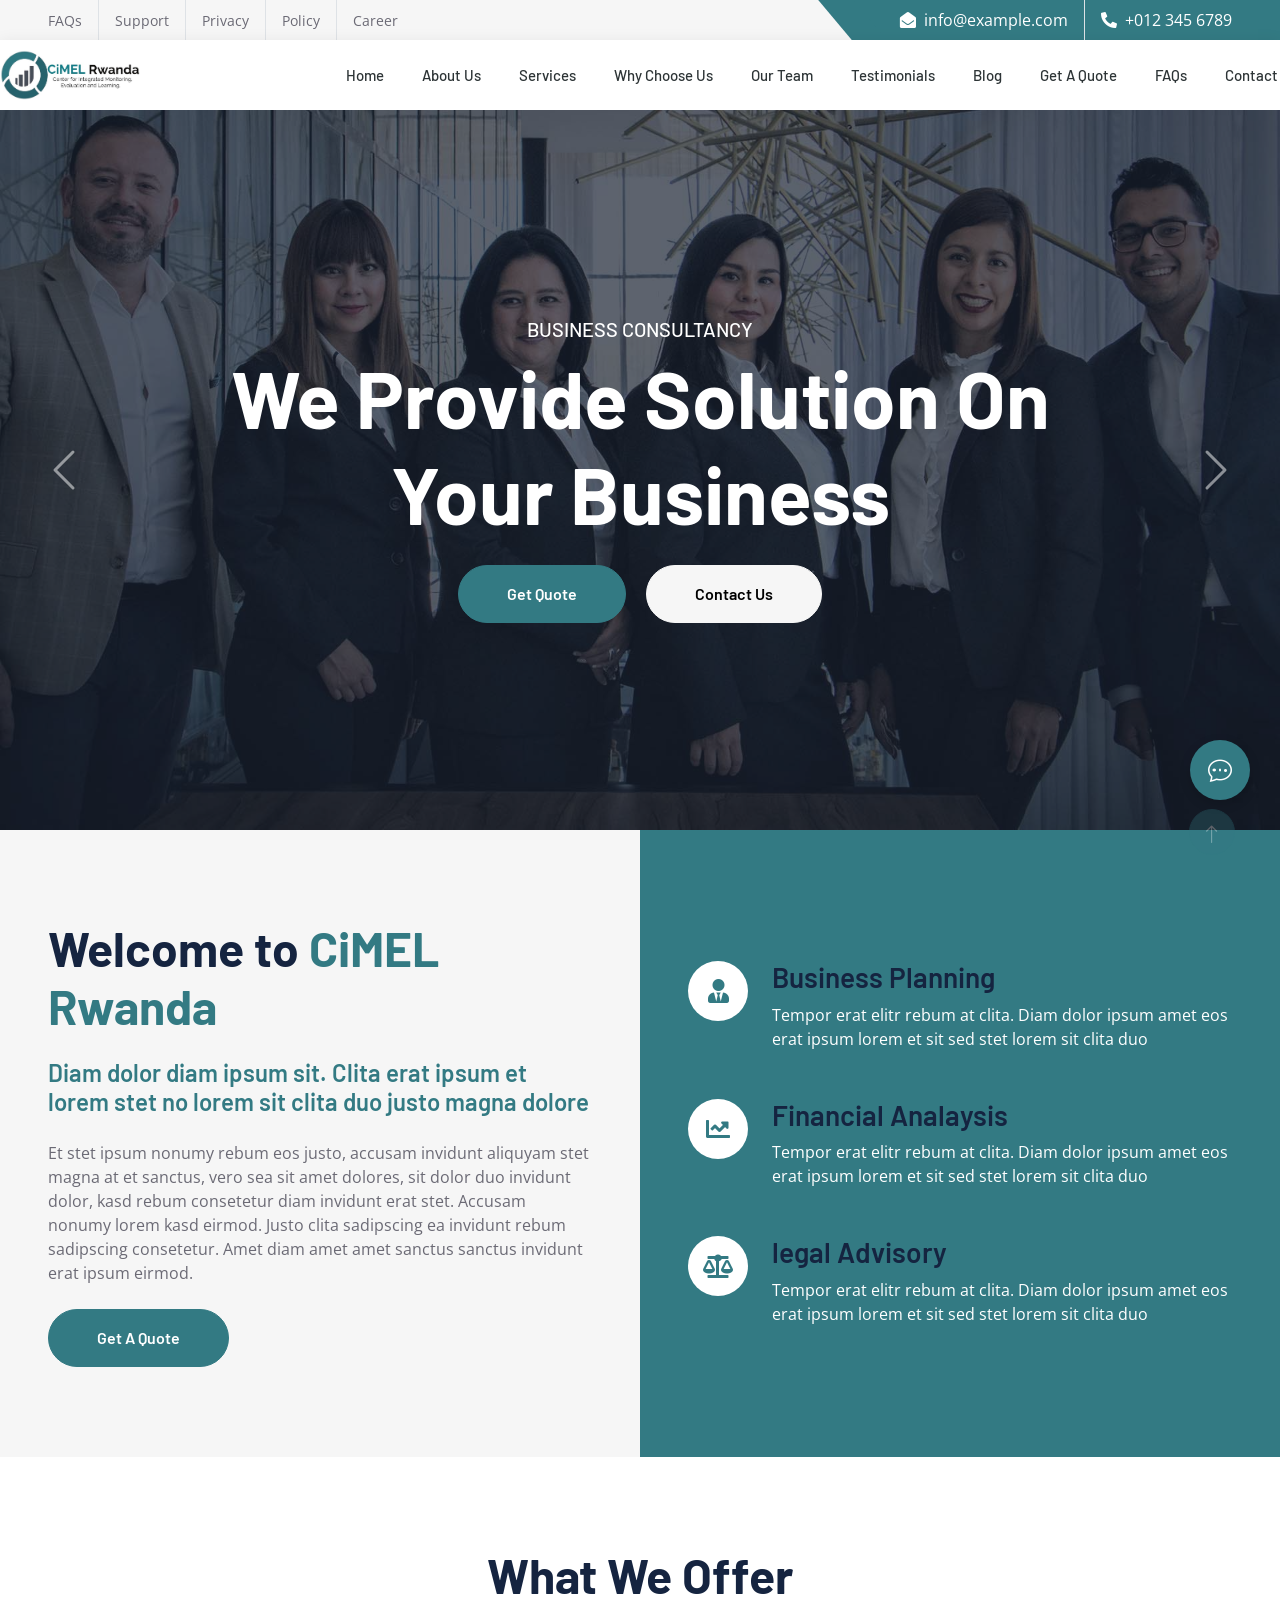
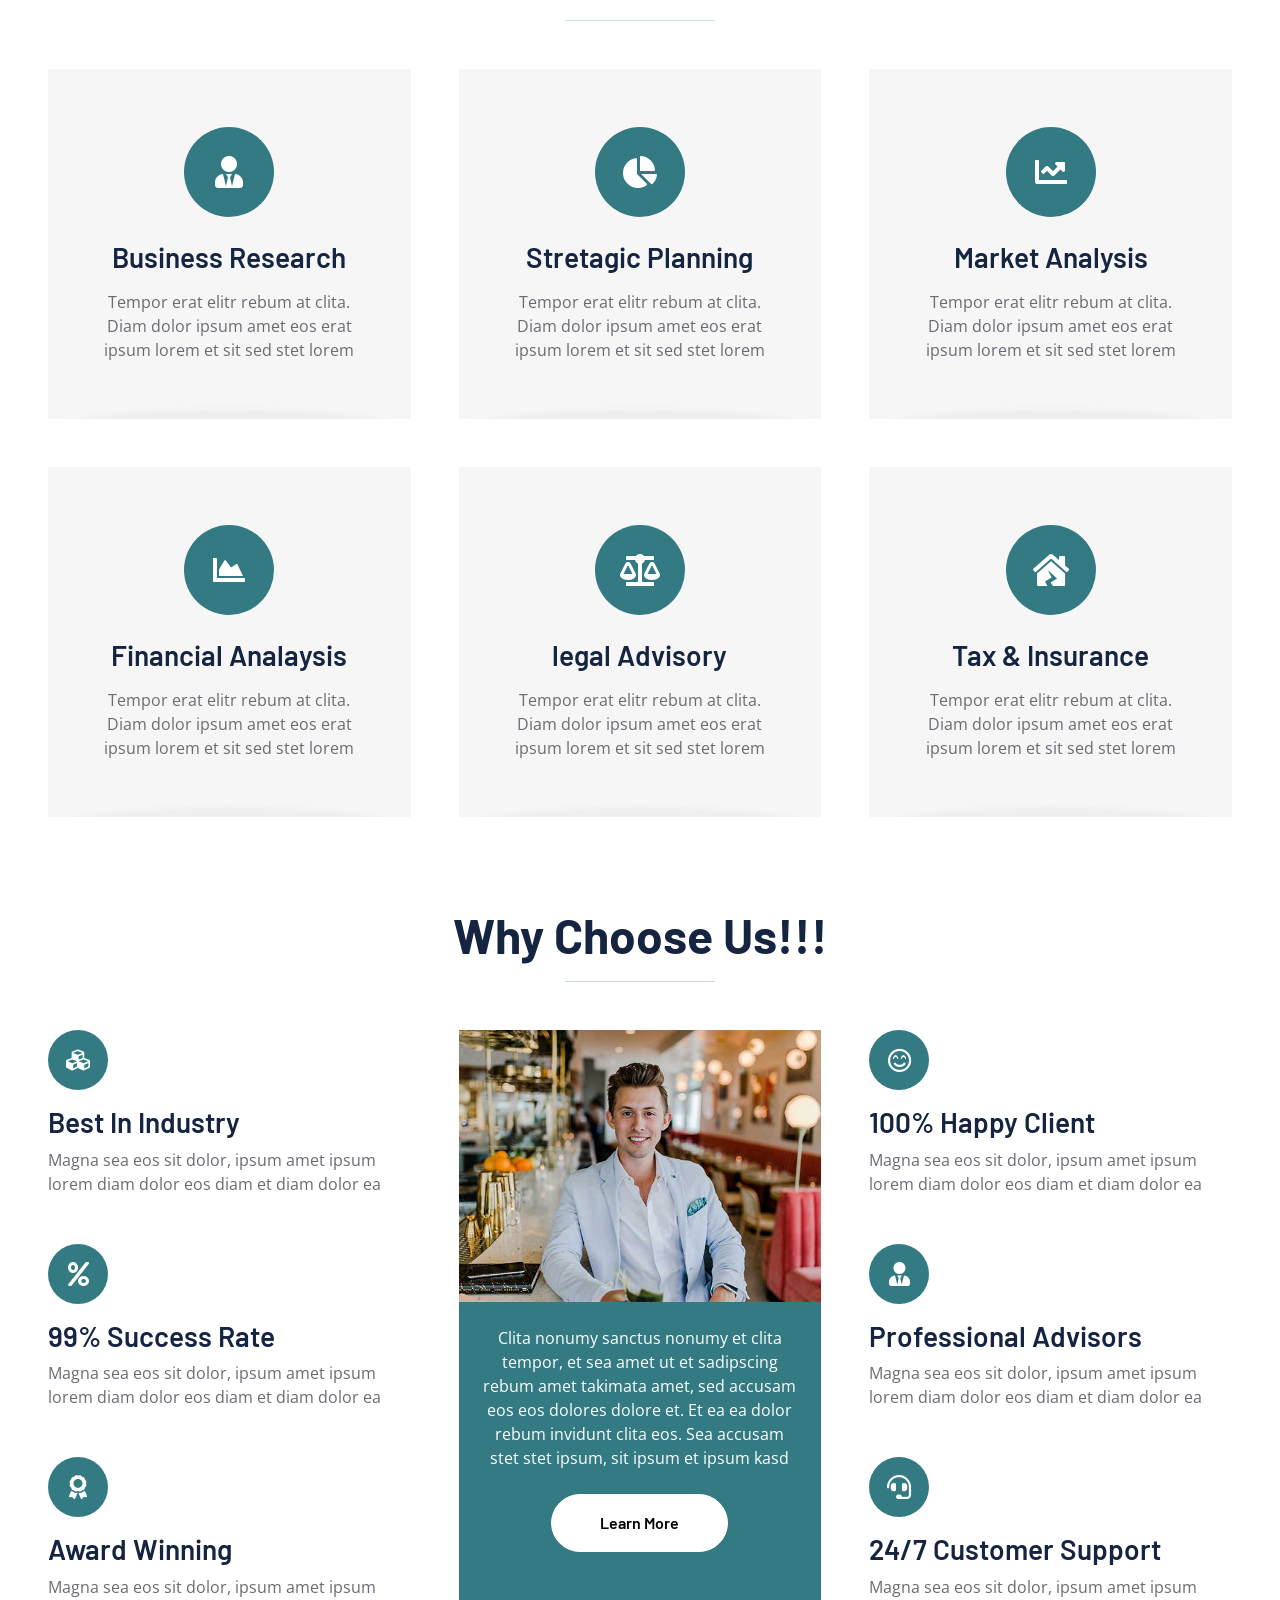
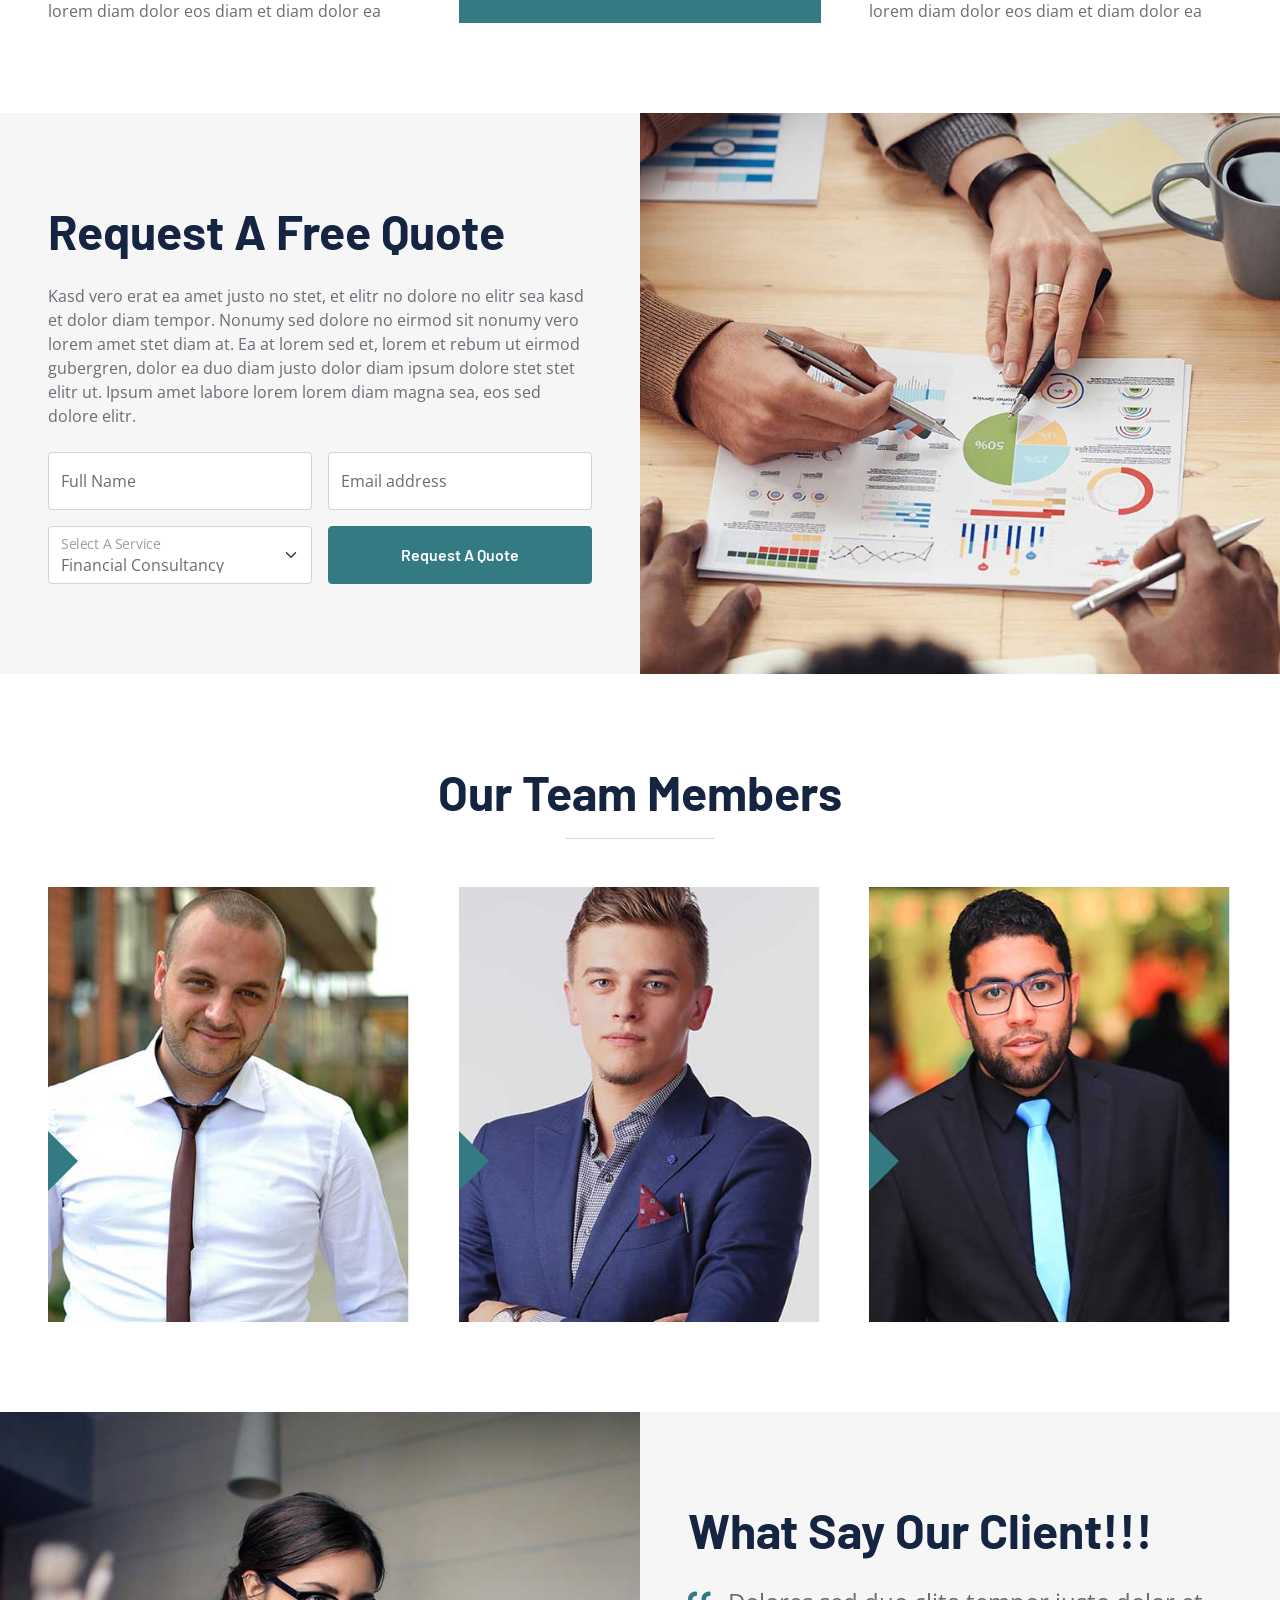
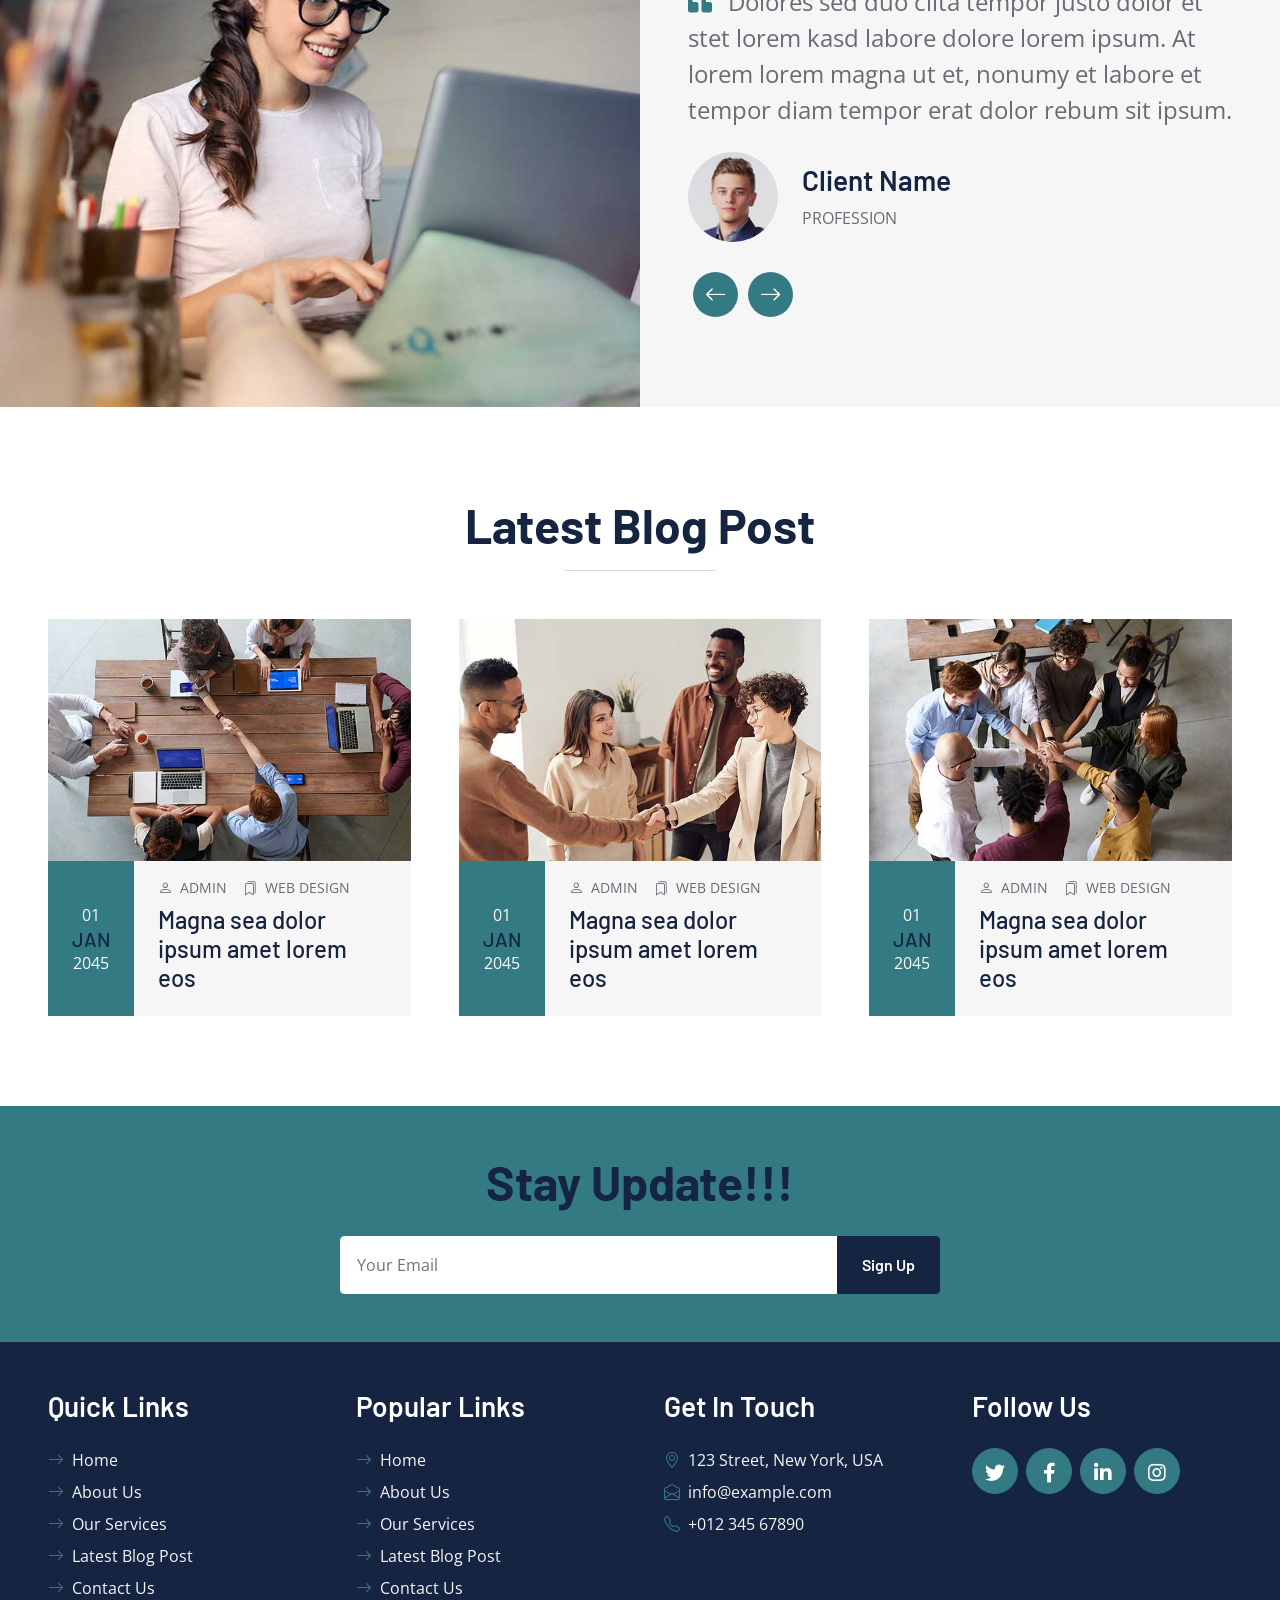
==== index.html @ dec0c1d6 "CiMEL" ====
﻿<!DOCTYPE html>
<html lang="en">

<head>
    <meta charset="utf-8">
    <title>CONSULT</title>
    <meta content="width=device-width, initial-scale=1.0" name="viewport">
    <meta content="Free HTML Templates" name="keywords">
    <meta content="Free HTML Templates" name="description">

    <!-- Favicon -->
    <link href="img/favicon.ico" rel="icon">

    <!-- Google Web Fonts -->
    <link rel="preconnect" href="https://fonts.googleapis.com">
    <link rel="preconnect" href="https://fonts.gstatic.com" crossorigin>
    <link href="https://fonts.googleapis.com/css2?family=Barlow:wght@500;600;700&family=Open+Sans:wght@400;600&display=swap" rel="stylesheet"> 

    <!-- Icon Font Stylesheet -->
    <link href="https://cdnjs.cloudflare.com/ajax/libs/font-awesome/5.10.0/css/all.min.css" rel="stylesheet">
    <link href="https://cdn.jsdelivr.net/npm/bootstrap-icons@1.4.1/font/bootstrap-icons.css" rel="stylesheet">

    <!-- Libraries Stylesheet -->
    <link href="lib/owlcarousel/assets/owl.carousel.min.css" rel="stylesheet">

    <!-- Customized Bootstrap Stylesheet -->
    <link href="css/bootstrap.min.css" rel="stylesheet">

    <!-- Template Stylesheet -->
    <link href="css/style.css" rel="stylesheet">
<style>/* =====================
   ENHANCED NAVIGATION STYLES
   ===================== */
.navbar {
    background: #ffffff !important;
    box-shadow: 0 2px 15px rgba(0, 0, 0, 0.08) !important;
    padding: 10px 0 !important;
    transition: all 0.3s ease !important;
}

.navbar.sticky-top {
    background: rgba(255, 255, 255, 0.98) !important;
    backdrop-filter: blur(10px) !important;
    -webkit-backdrop-filter: blur(10px) !important;
    box-shadow: 0 5px 20px rgba(0, 0, 0, 0.1) !important;
    padding: 8px 0 !important;
}

.navbar-light .navbar-nav {
    gap: 2px !important;
}

.navbar-light .navbar-nav .nav-link {
    font-family: 'Barlow', sans-serif !important;
    padding: 12px 16px !important;
    margin: 0 2px !important;
    font-size: 15px !important;
    font-weight: 500 !important;
    color: #2d3436 !important;
    border-radius: 6px !important;
    transition: all 0.3s ease !important;
    position: relative !important;
    text-transform: capitalize !important;
}

.navbar-light .navbar-nav .nav-link:hover,
.navbar-light .navbar-nav .nav-link:focus {
    color: var(--primary) !important;
    background: rgba(51, 122, 131, 0.08) !important;
}

.navbar-light .navbar-nav .nav-link.active {
    color: var(--primary) !important;
    font-weight: 600 !important;
    position: relative !important;
}

.navbar-light .navbar-nav .nav-link.active::after {
    content: '' !important;
    position: absolute !important;
    bottom: 8px !important;
    left: 50% !important;
    transform: translateX(-50%) !important;
    width: 20px !important;
    height: 2px !important;
    background: var(--primary) !important;
    border-radius: 2px !important;
}

/* Dropdown Menu */
.navbar-light .navbar-nav .dropdown-menu {
    border: none !important;
    border-radius: 8px !important;
    padding: 8px 0 !important;
    margin-top: 8px !important;
    box-shadow: 0 10px 30px rgba(0, 0, 0, 0.1) !important;
    border-top: 3px solid var(--primary) !important;
}

.navbar-light .navbar-nav .dropdown-item {
    padding: 8px 20px !important;
    font-size: 14px !important;
    color: #4a4a4a !important;
    transition: all 0.2s ease !important;
}

.navbar-light .navbar-nav .dropdown-item:hover,
.navbar-light .navbar-nav .dropdown-item:focus {
    background: rgba(51, 122, 131, 0.05) !important;
    color: var(--primary) !important;
    padding-left: 25px !important;
}

/* Mobile Menu */
@media (max-width: 991.98px) {
    .navbar-collapse {
        background: #fff !important;
        border-radius: 8px !important;
        padding: 10px !important;
        margin-top: 10px !important;
        box-shadow: 0 5px 15px rgba(0, 0, 0, 0.1) !important;
    }
    
    .navbar-light .navbar-nav .nav-link {
        padding: 10px 15px !important;
        margin: 2px 0 !important;
    }
    
    .navbar-light .dropdown-menu {
        border: none !important;
        box-shadow: none !important;
        padding-left: 15px !important;
        margin: 5px 0 !important;
    }
}</style></head>

<div>
    <!-- Topbar Start -->
    <div class="container-fluid bg-secondary ps-5 pe-0 d-none d-lg-block">
        <div class="row gx-0">
            <div class="col-md-6 text-center text-lg-start mb-2 mb-lg-0">
                <div class="d-inline-flex align-items-center">
                    <a class="text-body py-2 pe-3 border-end" href="faqs.html"><small>FAQs</small></a>
                    <a class="text-body py-2 px-3 border-end" href=""><small>Support</small></a>
                    <a class="text-body py-2 px-3 border-end" href=""><small>Privacy</small></a>
                    <a class="text-body py-2 px-3 border-end" href=""><small>Policy</small></a>
                    <a class="text-body py-2 ps-3" href=""><small>Career</small></a>
                </div>
            </div>
            <div class="col-md-6 text-center text-lg-end">
                <div class="position-relative d-inline-flex align-items-center bg-primary text-white top-shape px-5">
                    <div class="me-3 pe-3 border-end py-2">
                        <p class="m-0"><i class="fa fa-envelope-open me-2"></i>info@example.com</p>
                    </div>
                    <div class="py-2">
                        <p class="m-0"><i class="fa fa-phone-alt me-2"></i>+012 345 6789</p>
                    </div>
                </div>
            </div>
        </div>
    </div>
    <!-- Topbar End -->


    <!-- Navbar Start -->
    <nav class="navbar navbar-expand-lg bg-white navbar-light shadow-sm px-5 py-3 py-lg-0">
        <a href="index.html" class="navbar-brand p-0 d-flex align-items-center">
            <img src="img/logo.jpg" alt="Consult Logo" class="logo-img me-2">
        </a>
        <button class="navbar-toggler" type="button" data-bs-toggle="collapse" data-bs-target="#navbarCollapse">
            <span class="navbar-toggler-icon"></span>
        </button>
                                        <div class="collapse navbar-collapse" id="navbarCollapse">
            <div class="navbar-nav ms-auto py-0 me-n3">
                <a href="index.html" class="nav-item nav-link">Home</a>
                <a href="about.html" class="nav-item nav-link">About Us</a>
                <a href="service.html" class="nav-item nav-link">Services</a>
                <a href="feature.html" class="nav-item nav-link">Why Choose Us</a>
                <a href="team.html" class="nav-item nav-link">Our Team</a>
                <a href="testimonial.html" class="nav-item nav-link">Testimonials</a>
                <a href="blog.html" class="nav-item nav-link">Blog</a>
                <a href="quote.html" class="nav-item nav-link">Get a Quote</a>
                <a href="faqs.html" class="nav-item nav-link">FAQs</a>
                <a href="contact.html" class="nav-item nav-link">Contact</a>
            </div>
        </div>
    </nav>
    <!-- Navbar End -->


    <!-- Carousel Start -->
    <div class="container-fluid p-0">
        <div id="header-carousel" class="carousel slide carousel-fade" data-bs-ride="carousel">
            <div class="carousel-inner">
                <div class="carousel-item active">
                    <img class="w-100" src="img/carousel-1.jpg" alt="Image">
                    <div class="carousel-caption d-flex flex-column align-items-center justify-content-center">
                        <div class="p-3" style="max-width: 900px;">
                            <h5 class="text-white text-uppercase">Business Consultancy</h5>
                            <h1 class="display-1 text-white mb-md-4">We Provide Solution On Your Business</h1>
                            <a href="quote.html" class="btn btn-primary py-md-3 px-md-5 me-3 rounded-pill">Get Quote</a>
                            <a href="contact.html" class="btn btn-secondary py-md-3 px-md-5 rounded-pill">Contact Us</a>
                        </div>
                    </div>
                </div>
                <div class="carousel-item">
                    <img class="w-100" src="img/carousel-2.jpg" alt="Image">
                    <div class="carousel-caption d-flex flex-column align-items-center justify-content-center">
                        <div class="p-3" style="max-width: 900px;">
                            <h5 class="text-white text-uppercase">Business Consultancy</h5>
                            <h1 class="display-1 text-white mb-md-4">Take Our Help To Reach The Top Level</h1>
                            <a href="quote.html" class="btn btn-primary py-md-3 px-md-5 me-3 rounded-pill">Get Quote</a>
                            <a href="contact.html" class="btn btn-secondary py-md-3 px-md-5 rounded-pill">Contact Us</a>
                        </div>
                    </div>
                </div>
            </div>
            <button class="carousel-control-prev" type="button" data-bs-target="#header-carousel"
                data-bs-slide="prev">
                <span class="carousel-control-prev-icon" aria-hidden="true"></span>
                <span class="visually-hidden">Previous</span>
            </button>
            <button class="carousel-control-next" type="button" data-bs-target="#header-carousel"
                data-bs-slide="next">
                <span class="carousel-control-next-icon" aria-hidden="true"></span>
                <span class="visually-hidden">Next</span>
            </button>
        </div>
    </div>
    <!-- Carousel End -->


    <!-- About Start -->
    <div class="container-fluid bg-secondary p-0">
        <div class="row g-0">
            <div class="col-lg-6 py-6 px-5">
                <h1 class="display-5 mb-4">Welcome to <span class="text-primary">CiMEL Rwanda</span></h1>
                <h4 class="text-primary mb-4">Diam dolor diam ipsum sit. Clita erat ipsum et lorem stet no lorem sit clita duo justo magna dolore</h4>
                <p class="mb-4">Et stet ipsum nonumy rebum eos justo, accusam invidunt aliquyam stet magna at et sanctus, vero sea sit amet dolores, sit dolor duo invidunt dolor, kasd rebum consetetur diam invidunt erat stet. Accusam nonumy lorem kasd eirmod. Justo clita sadipscing ea invidunt rebum sadipscing consetetur. Amet diam amet amet sanctus sanctus invidunt erat ipsum eirmod.</p>
                <a href="" class="btn btn-primary py-md-3 px-md-5 rounded-pill">Get A Quote</a>
            </div>
            <div class="col-lg-6">
                <div class="h-100 d-flex flex-column justify-content-center bg-primary p-5">
                    <div class="d-flex text-white mb-5">
                        <div class="d-flex flex-shrink-0 align-items-center justify-content-center bg-white text-primary rounded-circle mx-auto mb-4" style="width: 60px; height: 60px;">
                            <i class="fa fa-user-tie fs-4"></i>
                        </div>
                        <div class="ps-4">
                            <h3>Business Planning</h3>
                            <p class="mb-0">Tempor erat elitr rebum at clita. Diam dolor ipsum amet eos erat ipsum lorem et sit sed stet lorem sit clita duo</p>
                        </div>
                    </div>
                    <div class="d-flex text-white mb-5">
                        <div class="d-flex flex-shrink-0 align-items-center justify-content-center bg-white text-primary rounded-circle mx-auto mb-4" style="width: 60px; height: 60px;">
                            <i class="fa fa-chart-line fs-4"></i>
                        </div>
                        <div class="ps-4">
                            <h3>Financial Analaysis</h3>
                            <p class="mb-0">Tempor erat elitr rebum at clita. Diam dolor ipsum amet eos erat ipsum lorem et sit sed stet lorem sit clita duo</p>
                        </div>
                    </div>
                    <div class="d-flex text-white">
                        <div class="d-flex flex-shrink-0 align-items-center justify-content-center bg-white text-primary rounded-circle mx-auto mb-4" style="width: 60px; height: 60px;">
                            <i class="fa fa-balance-scale fs-4"></i>
                        </div>
                        <div class="ps-4">
                            <h3>legal Advisory</h3>
                            <p class="mb-0">Tempor erat elitr rebum at clita. Diam dolor ipsum amet eos erat ipsum lorem et sit sed stet lorem sit clita duo</p>
                        </div>
                    </div>
                </div>
            </div>
        </div>
    </div>
    <!-- About End -->
    

    <!-- Services Start -->
    <div class="container-fluid pt-6 px-5">
        <div class="text-center mx-auto mb-5" style="max-width: 600px;">
            <h1 class="display-5 mb-0">What We Offer</h1>
            <hr class="w-25 mx-auto bg-primary">
        </div>
        <div class="row g-5">
            <div class="col-lg-4 col-md-6">
                <div class="service-item bg-secondary text-center px-5">
                    <div class="d-flex align-items-center justify-content-center bg-primary text-white rounded-circle mx-auto mb-4" style="width: 90px; height: 90px;">
                        <i class="fa fa-user-tie fa-2x"></i>
                    </div>
                    <h3 class="mb-3">Business Research</h3>
                    <p class="mb-0">Tempor erat elitr rebum at clita. Diam dolor ipsum amet eos erat ipsum lorem et sit sed stet lorem</p>
                </div>
            </div>
            <div class="col-lg-4 col-md-6">
                <div class="service-item bg-secondary text-center px-5">
                    <div class="d-flex align-items-center justify-content-center bg-primary text-white rounded-circle mx-auto mb-4" style="width: 90px; height: 90px;">
                        <i class="fa fa-chart-pie fa-2x"></i>
                    </div>
                    <h3 class="mb-3">Stretagic Planning</h3>
                    <p class="mb-0">Tempor erat elitr rebum at clita. Diam dolor ipsum amet eos erat ipsum lorem et sit sed stet lorem</p>
                </div>
            </div>
            <div class="col-lg-4 col-md-6">
                <div class="service-item bg-secondary text-center px-5">
                    <div class="d-flex align-items-center justify-content-center bg-primary text-white rounded-circle mx-auto mb-4" style="width: 90px; height: 90px;">
                        <i class="fa fa-chart-line fa-2x"></i>
                    </div>
                    <h3 class="mb-3">Market Analysis</h3>
                    <p class="mb-0">Tempor erat elitr rebum at clita. Diam dolor ipsum amet eos erat ipsum lorem et sit sed stet lorem</p>
                </div>
            </div>
            <div class="col-lg-4 col-md-6">
                <div class="service-item bg-secondary text-center px-5">
                    <div class="d-flex align-items-center justify-content-center bg-primary text-white rounded-circle mx-auto mb-4" style="width: 90px; height: 90px;">
                        <i class="fa fa-chart-area fa-2x"></i>
                    </div>
                    <h3 class="mb-3">Financial Analaysis</h3>
                    <p class="mb-0">Tempor erat elitr rebum at clita. Diam dolor ipsum amet eos erat ipsum lorem et sit sed stet lorem</p>
                </div>
            </div>
            <div class="col-lg-4 col-md-6">
                <div class="service-item bg-secondary text-center px-5">
                    <div class="d-flex align-items-center justify-content-center bg-primary text-white rounded-circle mx-auto mb-4" style="width: 90px; height: 90px;">
                        <i class="fa fa-balance-scale fa-2x"></i>
                    </div>
                    <h3 class="mb-3">legal Advisory</h3>
                    <p class="mb-0">Tempor erat elitr rebum at clita. Diam dolor ipsum amet eos erat ipsum lorem et sit sed stet lorem</p>
                </div>
            </div>
            <div class="col-lg-4 col-md-6">
                <div class="service-item bg-secondary text-center px-5">
                    <div class="d-flex align-items-center justify-content-center bg-primary text-white rounded-circle mx-auto mb-4" style="width: 90px; height: 90px;">
                        <i class="fa fa-house-damage fa-2x"></i>
                    </div>
                    <h3 class="mb-3">Tax & Insurance</h3>
                    <p class="mb-0">Tempor erat elitr rebum at clita. Diam dolor ipsum amet eos erat ipsum lorem et sit sed stet lorem</p>
                </div>
            </div>
        </div>
    </div>
    <!-- Services End -->


    <!-- Features Start -->
    <div class="container-fluid py-6 px-5">
        <div class="text-center mx-auto mb-5" style="max-width: 600px;">
            <h1 class="display-5 mb-0">Why Choose Us!!!</h1>
            <hr class="w-25 mx-auto bg-primary">
        </div>
        <div class="row g-5">
            <div class="col-lg-4">
                <div class="row g-5">
                    <div class="col-12">
                        <div class="bg-primary rounded-circle d-flex align-items-center justify-content-center mb-3" style="width: 60px; height: 60px;">
                            <i class="fa fa-cubes fs-4 text-white"></i>
                        </div>
                        <h3>Best In Industry</h3>
                        <p class="mb-0">Magna sea eos sit dolor, ipsum amet ipsum lorem diam dolor eos diam et diam dolor ea</p>
                    </div>
                    <div class="col-12">
                        <div class="bg-primary rounded-circle d-flex align-items-center justify-content-center mb-3" style="width: 60px; height: 60px;">
                            <i class="fa fa-percent fs-4 text-white"></i>
                        </div>
                        <h3>99% Success Rate</h3>
                        <p class="mb-0">Magna sea eos sit dolor, ipsum amet ipsum lorem diam dolor eos diam et diam dolor ea</p>
                    </div>
                    <div class="col-12">
                        <div class="bg-primary rounded-circle d-flex align-items-center justify-content-center mb-3" style="width: 60px; height: 60px;">
                            <i class="fa fa-award fs-4 text-white"></i>
                        </div>
                        <h3>Award Winning</h3>
                        <p class="mb-0">Magna sea eos sit dolor, ipsum amet ipsum lorem diam dolor eos diam et diam dolor ea</p>
                    </div>
                </div>
            </div>
            <div class="col-lg-4">
                <div class="d-block bg-primary h-100 text-center">
                    <img class="img-fluid" src="img/feature.jpg" alt="">
                    <div class="p-4">
                        <p class="text-white mb-4">Clita nonumy sanctus nonumy et clita tempor, et sea amet ut et sadipscing rebum amet takimata amet, sed accusam eos eos dolores dolore et. Et ea ea dolor rebum invidunt clita eos. Sea accusam stet stet ipsum, sit ipsum et ipsum kasd</p>
                        <a href="" class="btn btn-light py-md-3 px-md-5 rounded-pill mb-2">Learn More</a>
                    </div>
                </div>
            </div>
            <div class="col-lg-4">
                <div class="row g-5">
                    <div class="col-12">
                        <div class="bg-primary rounded-circle d-flex align-items-center justify-content-center mb-3" style="width: 60px; height: 60px;">
                            <i class="far fa-smile-beam fs-4 text-white"></i>
                        </div>
                        <h3>100% Happy Client</h3>
                        <p class="mb-0">Magna sea eos sit dolor, ipsum amet ipsum lorem diam dolor eos diam et diam dolor ea</p>
                    </div>
                    <div class="col-12">
                        <div class="bg-primary rounded-circle d-flex align-items-center justify-content-center mb-3" style="width: 60px; height: 60px;">
                            <i class="fa fa-user-tie fs-4 text-white"></i>
                        </div>
                        <h3>Professional Advisors</h3>
                        <p class="mb-0">Magna sea eos sit dolor, ipsum amet ipsum lorem diam dolor eos diam et diam dolor ea</p>
                    </div>
                    <div class="col-12">
                        <div class="bg-primary rounded-circle d-flex align-items-center justify-content-center mb-3" style="width: 60px; height: 60px;">
                            <i class="fa fa-headset fs-4 text-white"></i>
                        </div>
                        <h3>24/7 Customer Support</h3>
                        <p class="mb-0">Magna sea eos sit dolor, ipsum amet ipsum lorem diam dolor eos diam et diam dolor ea</p>
                    </div>
                </div>
            </div>
        </div>
    </div>
    <!-- Features Start -->


    <!-- Quote Start -->
    <div class="container-fluid bg-secondary px-0">
        <div class="row g-0">
            <div class="col-lg-6 py-6 px-5">
                <h1 class="display-5 mb-4">Request A Free Quote</h1>
                <p class="mb-4">Kasd vero erat ea amet justo no stet, et elitr no dolore no elitr sea kasd et dolor diam tempor. Nonumy sed dolore no eirmod sit nonumy vero lorem amet stet diam at. Ea at lorem sed et, lorem et rebum ut eirmod gubergren, dolor ea duo diam justo dolor diam ipsum dolore stet stet elitr ut. Ipsum amet labore lorem lorem diam magna sea, eos sed dolore elitr.</p>
                <form>
                    <div class="row gx-3">
                        <div class="col-6">
                            <div class="form-floating">
                                <input type="text" class="form-control" id="form-floating-1" placeholder="John Doe">
                                <label for="form-floating-1">Full Name</label>
                            </div>
                        </div>
                        <div class="col-6">
                            <div class="form-floating mb-3">
                                <input type="email" class="form-control" id="form-floating-2" placeholder="name@example.com">
                                <label for="form-floating-2">Email address</label>
                            </div>
                        </div>
                        <div class="col-6">
                            <div class="form-floating">
                                <select class="form-select" id="floatingSelect" aria-label="Financial Consultancy">
                                    <option selected>Financial Consultancy</option>
                                    <option value="1">Strategy Consultancy</option>
                                    <option value="2">Tax Consultancy</option>
                                </select>
                                <label for="floatingSelect">Select A Service</label>
                            </div>
                        </div>
                        <div class="col-6">
                            <button class="btn btn-primary w-100 h-100" type="submit">Request A Quote</button>
                        </div>
                    </div>
                </form>
            </div>
            <div class="col-lg-6" style="min-height: 400px;">
                <div class="position-relative h-100">
                    <img class="position-absolute w-100 h-100" src="img/quote.jpg" style="object-fit: cover;">
                </div>
            </div>
        </div>
    </div>
    <!-- Quote End -->


    <!-- Team Start -->
    <div class="container-fluid py-6 px-5">
        <div class="text-center mx-auto mb-5" style="max-width: 600px;">
            <h1 class="display-5 mb-0">Our Team Members</h1>
            <hr class="w-25 mx-auto bg-primary">
        </div>
        <div class="row g-5">
            <div class="col-lg-4">
                <div class="team-item position-relative overflow-hidden">
                    <img class="img-fluid w-100" src="img/team-1.jpg" alt="">
                    <div class="team-text w-100 position-absolute top-50 text-center bg-primary p-4">
                        <h3 class="text-white">Full Name</h3>
                        <p class="text-white text-uppercase mb-0">Designation</p>
                    </div>
                </div>
            </div>
            <div class="col-lg-4">
                <div class="team-item position-relative overflow-hidden">
                    <img class="img-fluid w-100" src="img/team-2.jpg" alt="">
                    <div class="team-text w-100 position-absolute top-50 text-center bg-primary p-4">
                        <h3 class="text-white">Full Name</h3>
                        <p class="text-white text-uppercase mb-0">Designation</p>
                    </div>
                </div>
            </div>
            <div class="col-lg-4">
                <div class="team-item position-relative overflow-hidden">
                    <img class="img-fluid w-100" src="img/team-3.jpg" alt="">
                    <div class="team-text w-100 position-absolute top-50 text-center bg-primary p-4">
                        <h3 class="text-white">Full Name</h3>
                        <p class="text-white text-uppercase mb-0">Designation</p>
                    </div>
                </div>
            </div>
        </div>
    </div>
    <!-- Team End -->


    <!-- Testimonial Start -->
    <div class="container-fluid bg-secondary p-0">
        <div class="row g-0">
            <div class="col-lg-6" style="min-height: 500px;">
                <div class="position-relative h-100">
                    <img class="position-absolute w-100 h-100" src="img/testimonial.jpg" style="object-fit: cover;">
                </div>
            </div>
            <div class="col-lg-6 py-6 px-5">
                <h1 class="display-5 mb-4">What Say Our Client!!!</h1>
                <div class="owl-carousel testimonial-carousel">
                    <div class="testimonial-item">
                        <p class="fs-4 fw-normal mb-4"><i class="fa fa-quote-left text-primary me-3"></i>Dolores sed duo clita tempor justo dolor et stet lorem kasd labore dolore lorem ipsum. At lorem lorem magna ut et, nonumy et labore et tempor diam tempor erat dolor rebum sit ipsum.</p>
                        <div class="d-flex align-items-center">
                            <img class="img-fluid rounded-circle" src="img/testimonial-1.jpg" alt="">
                            <div class="ps-4">
                                <h3>Client Name</h3>
                                <span class="text-uppercase">Profession</span>
                            </div>
                        </div>
                    </div>
                    <div class="testimonial-item">
                        <p class="fs-4 fw-normal mb-4"><i class="fa fa-quote-left text-primary me-3"></i>Dolores sed duo clita tempor justo dolor et stet lorem kasd labore dolore lorem ipsum. At lorem lorem magna ut et, nonumy et labore et tempor diam tempor erat dolor rebum sit ipsum.</p>
                        <div class="d-flex align-items-center">
                            <img class="img-fluid rounded-circle" src="img/testimonial-2.jpg" alt="">
                            <div class="ps-4">
                                <h3>Client Name</h3>
                                <span class="text-uppercase">Profession</span>
                            </div>
                        </div>
                    </div>
                </div>
            </div>
        </div>
    </div>
    <!-- Testimonial End -->


    <!-- Blog Start -->
    <div class="container-fluid py-6 px-5">
        <div class="text-center mx-auto mb-5" style="max-width: 600px;">
            <h1 class="display-5 mb-0">Latest Blog Post</h1>
            <hr class="w-25 mx-auto bg-primary">
        </div>
        <div class="row g-5">
            <div class="col-lg-4">
                <div class="blog-item">
                    <div class="position-relative overflow-hidden">
                        <img class="img-fluid" src="img/blog-1.jpg" alt="">
                    </div>
                    <div class="bg-secondary d-flex">
                        <div class="flex-shrink-0 d-flex flex-column justify-content-center text-center bg-primary text-white px-4">
                            <span>01</span>
                            <h5 class="text-uppercase m-0">Jan</h5>
                            <span>2045</span>
                        </div>
                        <div class="d-flex flex-column justify-content-center py-3 px-4">
                            <div class="d-flex mb-2">
                                <small class="text-uppercase me-3"><i class="bi bi-person me-2"></i>Admin</small>
                                <small class="text-uppercase me-3"><i class="bi bi-bookmarks me-2"></i>Web Design</small>
                            </div>
                            <a class="h4" href="">Magna sea dolor ipsum amet lorem eos</a>
                        </div>
                    </div>
                </div>
            </div>
            <div class="col-lg-4">
                <div class="blog-item">
                    <div class="position-relative overflow-hidden">
                        <img class="img-fluid" src="img/blog-2.jpg" alt="">
                    </div>
                    <div class="bg-secondary d-flex">
                        <div class="flex-shrink-0 d-flex flex-column justify-content-center text-center bg-primary text-white px-4">
                            <span>01</span>
                            <h5 class="text-uppercase m-0">Jan</h5>
                            <span>2045</span>
                        </div>
                        <div class="d-flex flex-column justify-content-center py-3 px-4">
                            <div class="d-flex mb-2">
                                <small class="text-uppercase me-3"><i class="bi bi-person me-2"></i>Admin</small>
                                <small class="text-uppercase me-3"><i class="bi bi-bookmarks me-2"></i>Web Design</small>
                            </div>
                            <a class="h4" href="">Magna sea dolor ipsum amet lorem eos</a>
                        </div>
                    </div>
                </div>
            </div>
            <div class="col-lg-4">
                <div class="blog-item">
                    <div class="position-relative overflow-hidden">
                        <img class="img-fluid" src="img/blog-3.jpg" alt="">
                    </div>
                    <div class="bg-secondary d-flex">
                        <div class="flex-shrink-0 d-flex flex-column justify-content-center text-center bg-primary text-white px-4">
                            <span>01</span>
                            <h5 class="text-uppercase m-0">Jan</h5>
                            <span>2045</span>
                        </div>
                        <div class="d-flex flex-column justify-content-center py-3 px-4">
                            <div class="d-flex mb-2">
                                <small class="text-uppercase me-3"><i class="bi bi-person me-2"></i>Admin</small>
                                <small class="text-uppercase me-3"><i class="bi bi-bookmarks me-2"></i>Web Design</small>
                            </div>
                            <a class="h4" href="">Magna sea dolor ipsum amet lorem eos</a>
                        </div>
                    </div>
                </div>
            </div>
        </div>
    </div>
    <!-- Blog End -->
    

    <!-- Footer Start -->
    <div class="container-fluid bg-primary text-secondary p-5">
        <div class="row g-5">
            <div class="col-12 text-center">
                <h1 class="display-5 mb-4">Stay Update!!!</h1>
                <form class="mx-auto" style="max-width: 600px;">
                    <div class="input-group">
                        <input type="text" class="form-control border-white p-3" placeholder="Your Email">
                        <button class="btn btn-dark px-4">Sign Up</button>
                    </div>
                </form>
            </div>
        </div>
    </div>
    <div class="container-fluid bg-dark text-secondary p-5">
        <div class="row g-5">
            <div class="col-lg-3 col-md-6">
                <h3 class="text-white mb-4">Quick Links</h3>
                <div class="d-flex flex-column justify-content-start">
                    <a class="text-secondary mb-2" href="#"><i class="bi bi-arrow-right text-primary me-2"></i>Home</a>
                    <a class="text-secondary mb-2" href="#"><i class="bi bi-arrow-right text-primary me-2"></i>About Us</a>
                    <a class="text-secondary mb-2" href="#"><i class="bi bi-arrow-right text-primary me-2"></i>Our Services</a>
                    <a class="text-secondary mb-2" href="#"><i class="bi bi-arrow-right text-primary me-2"></i>Latest Blog Post</a>
                    <a class="text-secondary" href="contact.html"><i class="bi bi-arrow-right text-primary me-2"></i>Contact Us</a>
                </div>
            </div>
            <div class="col-lg-3 col-md-6">
                <h3 class="text-white mb-4">Popular Links</h3>
                <div class="d-flex flex-column justify-content-start">
                    <a class="text-secondary mb-2" href="#"><i class="bi bi-arrow-right text-primary me-2"></i>Home</a>
                    <a class="text-secondary mb-2" href="#"><i class="bi bi-arrow-right text-primary me-2"></i>About Us</a>
                    <a class="text-secondary mb-2" href="#"><i class="bi bi-arrow-right text-primary me-2"></i>Our Services</a>
                    <a class="text-secondary mb-2" href="#"><i class="bi bi-arrow-right text-primary me-2"></i>Latest Blog Post</a>
                    <a class="text-secondary" href="contact.html"><i class="bi bi-arrow-right text-primary me-2"></i>Contact Us</a>
                </div>
            </div>
            <div class="col-lg-3 col-md-6">
                <h3 class="text-white mb-4">Get In Touch</h3>
                <p class="mb-2"><i class="bi bi-geo-alt text-primary me-2"></i>123 Street, New York, USA</p>
                <p class="mb-2"><i class="bi bi-envelope-open text-primary me-2"></i>info@example.com</p>
                <p class="mb-0"><i class="bi bi-telephone text-primary me-2"></i>+012 345 67890</p>
            </div>
            <div class="col-lg-3 col-md-6">
                <h3 class="text-white mb-4">Follow Us</h3>
                <div class="d-flex">
                    <a class="btn btn-lg btn-primary btn-lg-square rounded-circle me-2" href="#"><i class="fab fa-twitter fw-normal"></i></a>
                    <a class="btn btn-lg btn-primary btn-lg-square rounded-circle me-2" href="#"><i class="fab fa-facebook-f fw-normal"></i></a>
                    <a class="btn btn-lg btn-primary btn-lg-square rounded-circle me-2" href="#"><i class="fab fa-linkedin-in fw-normal"></i></a>
                    <a class="btn btn-lg btn-primary btn-lg-square rounded-circle" href="#"><i class="fab fa-instagram fw-normal"></i></a>
                </div>
            </div>
        </div>
    </div>
    
    <!-- Footer End -->


    <!-- Back to Top -->
    <a href="#" class="btn btn-lg btn-primary btn-lg-square rounded-circle back-to-top"><i class="bi bi-arrow-up"></i></a>


    <!-- JavaScript Libraries -->
    <script src="https://code.jquery.com/jquery-3.4.1.min.js"></script>
    <script src="https://cdn.jsdelivr.net/npm/bootstrap@5.0.0/dist/js/bootstrap.bundle.min.js"></script>
    <script src="lib/easing/easing.min.js"></script>
    <script src="lib/waypoints/waypoints.min.js"></script>
    <script src="lib/owlcarousel/owl.carousel.min.js"></script>

    <!-- Template Javascript -->
    <script src="js/main.js"></script>
    
    <!-- Chat Bot -->
    <div class="chat-bot-container">
        <div class="chat-bot-widget" id="chatBotWidget">
            <div class="chat-bot-header">
                <div class="chat-bot-info">
                    <div class="chat-bot-avatar">
                        <i class="bi bi-robot"></i>
                    </div>
                    <div class="chat-bot-details">
                        <h6>Consult Assistant</h6>
                        <span class="status-indicator online">Online</span>
                    </div>
                </div>
                <button class="chat-bot-close" id="closeChatBot">
                    <i class="bi bi-x-lg"></i>
                </button>
            </div>
            
            <div class="chat-bot-messages" id="chatMessages">
                <div class="chat-message bot-message">
                    <div class="message-content">
                        <p>Hello! I'm your consultation assistant. How can I help you today?</p>
                    </div>
                    <div class="message-time">Just now</div>
                </div>
            </div>
            
            <div class="chat-bot-input-container">
                <div class="chat-bot-input-wrapper">
                    <input type="text" id="chatInput" placeholder="Ask any question..." style="padding: 10px; border-radius: 10px; border: none; width: 80%"/>
                    <button id="sendMessageBtn" style="padding: 10px; border-radius: 10px; border: none; width: 20%">
                        <i class="bi bi-chevron-right"></i>
                    </button>
                </div>
            </div>
        </div>
        
        <button class="chat-bot-toggle" id="chatBotToggle">
            <i class="bi bi-chat-dots"></i>
            <span class="chat-badge">1</span>
        </button>
    </div>

    <!-- Chat Bot JavaScript -->
    <script>
        // Chat Bot functionality
        document.addEventListener('DOMContentLoaded', function() {
            const chatBotToggle = document.getElementById('chatBotToggle');
            const chatBotWidget = document.getElementById('chatBotWidget');
            const closeChatBot = document.getElementById('closeChatBot');
            const chatInput = document.getElementById('chatInput');
            const sendMessageBtn = document.getElementById('sendMessageBtn');
            const chatMessages = document.getElementById('chatMessages');
            const chatBadge = document.querySelector('.chat-badge');
            
            let isOpen = false;
            let messageCount = 1;
            
            // Toggle chat bot
            chatBotToggle.addEventListener('click', function() {
                isOpen = !isOpen;
                if (isOpen) {
                    chatBotWidget.style.display = 'block';
                    chatBadge.style.display = 'none';
                    chatInput.focus();
                } else {
                    chatBotWidget.style.display = 'none';
                }
            });
            
            // Close chat bot
            closeChatBot.addEventListener('click', function() {
                isOpen = false;
                chatBotWidget.style.display = 'none';
            });
            
            // Send message function
            function sendMessage() {
                const message = chatInput.value.trim();
                if (message) {
                    // Add user message
                    addMessage(message, true);
                    chatInput.value = '';
                    
                    // Simulate bot response
                    setTimeout(() => {
                        const botResponse = generateBotResponse(message);
                        addMessage(botResponse, false);
                    }, 1000);
                }
            }
            
            // Add message to chat
            function addMessage(content, isUser = false) {
                const messageDiv = document.createElement('div');
                messageDiv.className = `chat-message ${isUser ? 'user-message' : 'bot-message'}`;
                
                const messageContent = document.createElement('div');
                messageContent.className = 'message-content';
                
                const messageText = document.createElement('p');
                messageText.textContent = content;
                messageContent.appendChild(messageText);
                
                const messageTime = document.createElement('div');
                messageTime.className = 'message-time';
                const now = new Date();
                messageTime.textContent = now.toLocaleTimeString([], { hour: '2-digit', minute: '2-digit' });
                
                messageDiv.appendChild(messageContent);
                messageDiv.appendChild(messageTime);
                
                chatMessages.appendChild(messageDiv);
                
                // Auto-scroll to bottom to show newest message
                chatMessages.scrollTop = chatMessages.scrollHeight;
            }
            
            // Check if chat is empty and restore default message
            function checkAndRestoreDefaultMessage() {
                const messages = chatMessages.querySelectorAll('.chat-message');
                if (messages.length === 0) {
                    const defaultMessageDiv = document.createElement('div');
                    defaultMessageDiv.className = 'chat-message bot-message';
                    
                    const defaultMessageContent = document.createElement('div');
                    defaultMessageContent.className = 'message-content';
                    
                    const defaultMessageText = document.createElement('p');
                    defaultMessageText.textContent = "Hello! I'm your consultation assistant. How can I help you today?";
                    defaultMessageContent.appendChild(defaultMessageText);
                    
                    const defaultTime = document.createElement('div');
                    defaultTime.className = 'message-time';
                    defaultTime.textContent = "Just now";
                    
                    defaultMessageDiv.appendChild(defaultMessageContent);
                    defaultMessageDiv.appendChild(defaultTime);
                    
                    chatMessages.appendChild(defaultMessageDiv);
                }
            }
            
            // Generate bot responses
            function generateBotResponse(message) {
                const lowerMessage = message.toLowerCase();
                
                if (lowerMessage.includes('hello') || lowerMessage.includes('hi')) {
                    return "Hello! How can I assist you with our consultancy services today?";
                } else if (lowerMessage.includes('service')) {
                    return "We offer business consultancy, strategic planning, and operational optimization services. Would you like more details about any specific service?";
                } else if (lowerMessage.includes('price') || lowerMessage.includes('cost')) {
                    return "Our pricing varies based on your specific needs. I'd be happy to schedule a consultation to discuss your requirements and provide a custom quote.";
                } else if (lowerMessage.includes('contact') || lowerMessage.includes('phone') || lowerMessage.includes('email')) {
                    return "You can reach us at +012 345 6789 or info@example.com. We're available Monday-Friday, 9AM-6PM.";
                } else if (lowerMessage.includes('appointment') || lowerMessage.includes('meeting')) {
                    return "I can help you schedule a consultation. Please let me know your preferred date and time, and I'll arrange it for you.";
                } else {
                    return "Thank you for your message. For more detailed assistance, please contact our team directly at info@example.com or call +012 345 6789.";
                }
            }
            
            // Event listeners
            sendMessageBtn.addEventListener('click', sendMessage);
            chatInput.addEventListener('keypress', function(e) {
                if (e.key === 'Enter') {
                    sendMessage();
                }
            });
            
            // Show notification badge when closed and new messages would appear
            setInterval(() => {
                if (!isOpen && messageCount > 1) {
                    chatBadge.style.display = 'block';
                    chatBadge.textContent = messageCount;
                }
            }, 1000);
        });
    </script>
</body>

</html>
---- css/style.css ----
/********** Template CSS **********/
:root {
    --primary: #337A83;
    --secondary: #FFFFFF;
    --light: #FFFFFF;
    --dark: #000000;
}

h1,
h2,
.font-weight-bold {
    font-weight: 700 !important;
}

h3,
h4,
.font-weight-semi-bold {
    font-weight: 600 !important;
}

h5,
h6,
.font-weight-medium {
    font-weight: 500 !important;
}

.pt-6 {
    padding-top: 90px;
}

.pb-6 {
    padding-bottom: 90px;
}

.py-6 {
    padding-top: 90px;
    padding-bottom: 90px;
}

.btn {
    font-family: 'Barlow', sans-serif;
    font-weight: 600;
    transition: .5s;
}

.btn-primary {
    color: #FFFFFF;
}

.btn-square {
    width: 36px;
    height: 36px;
}

.btn-sm-square {
    width: 28px;
    height: 28px;
}

.btn-lg-square {
    width: 46px;
    height: 46px;
}

.btn-square,
.btn-sm-square,
.btn-lg-square {
    padding-left: 0;
    padding-right: 0;
    text-align: center;
}

.back-to-top {
    position: fixed;
    display: none;
    right: 45px;
    bottom: 45px;
    z-index: 99;
}

.top-shape::before {
    position: absolute;
    content: "";
    width: 35px;
    height: 100%;
    top: 0;
    left: -17px;
    background: var(--primary);
    transform: skew(40deg);
}

/* =====================
   CLEAN NAVIGATION STYLES
   ===================== */
.navbar {
    background: #ffffff;
    box-shadow: 0 2px 10px rgba(0, 0, 0, 0.05);
    padding: 10px 0;
}

.navbar.sticky-top {
    background: #ffffff;
    box-shadow: 0 2px 10px rgba(0, 0, 0, 0.08);
    padding: 8px 0;
}

.navbar-light .navbar-nav {
    gap: 5px;
}

.navbar-light .navbar-nav .nav-link {
    font-family: 'Barlow', sans-serif;
    padding: 12px 16px;
    margin: 0 2px;
    font-size: 15px;
    font-weight: 500;
    color: #333;
    border-radius: 6px;
    transition: all 0.2s ease;
}

.navbar-light .navbar-nav .nav-link:hover,
.navbar-light .navbar-nav .nav-link:focus {
    color: var(--primary);
    background: rgba(51, 122, 131, 0.08);
}

.navbar-light .navbar-nav .nav-link.active {
    color: var(--primary);
    font-weight: 600;
}

/* Dropdown Menu */
.navbar-light .navbar-nav .dropdown-menu {
    border: 1px solid rgba(0, 0, 0, 0.08);
    border-radius: 8px;
    padding: 8px 0;
    margin-top: 5px;
    box-shadow: 0 5px 15px rgba(0, 0, 0, 0.05);
}

.navbar-light .navbar-nav .dropdown-item {
    padding: 8px 20px;
    font-size: 14px;
    color: #444;
    transition: all 0.2s ease;
}

.navbar-light .navbar-nav .dropdown-item:hover,
.navbar-light .navbar-nav .dropdown-item:focus {
    background: rgba(51, 122, 131, 0.05);
    color: var(--primary);
}

/* Mobile Menu */
@media (max-width: 991.98px) {
    .navbar-collapse {
        background: #fff;
        border-radius: 8px;
        padding: 10px;
        margin-top: 10px;
        box-shadow: 0 5px 15px rgba(0, 0, 0, 0.05);
    }
    
    .navbar-light .navbar-nav .nav-link {
        padding: 10px 15px;
        margin: 2px 0;
    }
    
    .navbar-light .dropdown-menu {
        border: none;
        box-shadow: none;
        padding-left: 15px;
    }
    
    .navbar-light .dropdown-item {
        padding: 8px 15px;
    }
}

/* Logo Styles */
.logo-img {
    height: 50px;
    width: auto;
    max-width: 200px;
    object-fit: contain;
    transition: transform 0.3s ease, filter 0.3s ease;
}

.logo-img:hover {
    transform: scale(1.05);
    filter: brightness(1.1);
}

@media (max-width: 991.98px) {
    .navbar-light .navbar-nav {
        padding: 15px 0;
    }
    
    .navbar-light .navbar-nav .nav-link {
        padding: 12px 20px;
        margin: 2px 0;
        border-radius: 4px;
    }
    
    .navbar-light .navbar-nav .nav-link::after {
        display: none;
    }
    
    .navbar-light .navbar-nav .nav-link:hover,
    .navbar-light .navbar-nav .nav-link.active {
        background-color: rgba(51, 122, 131, 0.1);
    }
    
    .navbar-light .navbar-nav .dropdown-menu {
        box-shadow: none;
        border: 1px solid rgba(0, 0, 0, 0.05);
        margin: 5px 0 5px 20px;
        border-radius: 4px;
    }
    
    .logo-img {
        height: 40px;
        max-width: 150px;
    }
    
    /* Mobile menu overlap styles */
    .navbar-collapse {
        position: absolute;
        top: 100%;
        left: 0;
        right: 0;
        background: white;
        box-shadow: 0 4px 6px rgba(0, 0, 0, 0.1);
        z-index: 1000;
        max-height: 80vh;
        overflow-y: auto;
    }
    
    .navbar-collapse.collapse {
        display: none !important;
    }
    
    .navbar-collapse.collapsing {
        display: block !important;
        height: 0 !important;
        overflow: hidden !important;
        transition: height 0.35s ease !important;
    }
    
    .navbar-collapse.show {
        display: block !important;
    }
    
    /* Add backdrop when menu is open */
    .navbar-collapse.show::before {
        content: '';
        position: fixed;
        top: 0;
        left: 0;
        right: 0;
        bottom: 0;
        background: rgba(0, 0, 0, 0.5);
        z-index: -1;
    }
}

.carousel-caption {
    top: 0;
    left: 0;
    right: 0;
    bottom: 0;
    background: rgba(26, 35, 50, .7);
    z-index: 1;
}

@media (max-width: 576px) {
    .carousel-caption h5 {
        font-size: 14px;
        font-weight: 500 !important;
    }

    .carousel-caption h1 {
        font-size: 30px;
        font-weight: 600 !important;
    }
}

.carousel-control-prev,
.carousel-control-next {
    width: 10%;
}

.carousel-control-prev-icon,
.carousel-control-next-icon {
    width: 3rem;
    height: 3rem;
}

.service-item {
    position: relative;
    overflow: hidden;
    height: 350px;
    display: flex;
    flex-direction: column;
    align-items: center;
    justify-content: center;
    transition: .3s;
}

.service-item::after {
    position: absolute;
    content: "";
    width: 100%;
    height: 50px;
    bottom: -50px;
    left: 0;
    background: var(--light);
    border-radius: 100% 100% 0 0;
    box-shadow: 0px -10px 5px #EEEEEE;
    transition: .5s;
}

.service-item:hover::after {
    bottom: -25px;
}

.service-item p {
    transition: .3s;
}

.service-item:hover p {
    margin-bottom: 25px !important;
}

.team-item img {
    transform: scale(1.15);
    margin-left: -30px;
    transition: .5s;
}

.team-item:hover img {
    margin-left: 0;
}

.team-item .team-text {
    left: -100%;
    transition: .5s;
}

.team-item .team-text::after {
    position: absolute;
    content: "";
    width: 0;
    height: 0;
    top: 50%;
    right: -60px;
    margin-top: -30px;
    border: 30px solid;
    border-color: transparent transparent transparent var(--primary);
}

.team-item:hover .team-text {
    left: 0;
}

.testimonial-carousel .owl-nav {
    margin-top: 30px;
    display: flex;
    justify-content: start;
}

.testimonial-carousel .owl-nav .owl-prev,
.testimonial-carousel .owl-nav .owl-next{
    position: relative;
    margin: 0 5px;
    width: 45px;
    height: 45px;
    display: flex;
    align-items: center;
    justify-content: center;
    color: #FFFFFF;
    background: var(--primary);
    font-size: 22px;
    border-radius: 45px;
    transition: .5s;
}

.testimonial-carousel .owl-nav .owl-prev:hover,
.testimonial-carousel .owl-nav .owl-next:hover {
    color: var(--dark);
}

.testimonial-carousel .owl-item img {
    width: 90px;
    height: 90px;
}

.blog-item img {
    transition: .5s;
}

.blog-item:hover img {
    transform: scale(1.1);
}

/* Chat Bot Styles */
.chat-bot-container {
    position: fixed;
    bottom: 100px;
    right: 30px;
    z-index: 9999;
    animation: fadeInUp 0.5s ease-out;
}

@keyframes fadeInUp {
    from {
        opacity: 0;
        transform: translateY(30px);
    }
    to {
        opacity: 1;
        transform: translateY(0);
    }
}

.chat-bot-toggle {
    position: relative;
    width: 60px;
    height: 60px;
    border-radius: 50%;
    background: var(--primary);
    border: none;
    color: white;
    font-size: 24px;
    cursor: pointer;
    box-shadow: 0 4px 12px rgba(0, 0, 0, 0.15);
    transition: all 0.3s ease;
    display: flex;
    align-items: center;
    justify-content: center;
}

.chat-bot-toggle:hover {
    transform: scale(1.1);
    box-shadow: 0 6px 20px rgba(0, 0, 0, 0.25);
}

.chat-badge {
    position: absolute;
    top: -5px;
    right: -5px;
    background: #ff4757;
    color: white;
    font-size: 12px;
    font-weight: bold;
    padding: 2px 6px;
    border-radius: 10px;
    min-width: 18px;
    text-align: center;
    display: none;
}

.chat-bot-widget {
    position: absolute;
    bottom: 80px;
    right: 0;
    width: 350px;
    height: 380px;
    background: white;
    border-radius: 12px;
    box-shadow: 0 8px 32px rgba(0, 0, 0, 0.1);
    display: none;
    flex-direction: column;
    overflow: hidden;
    border: 1px solid #e0e0e0;
}

.chat-bot-header {
    background: var(--primary);
    color: white;
    padding: 15px;
    display: flex;
    justify-content: space-between;
    align-items: center;
    border-radius: 12px 12px 0 0;
}

.chat-bot-info {
    display: flex;
    align-items: center;
    gap: 12px;
}

.chat-bot-avatar {
    width: 40px;
    height: 40px;
    background: rgba(255, 255, 255, 0.2);
    border-radius: 50%;
    display: flex;
    align-items: center;
    justify-content: center;
    font-size: 20px;
}

.chat-bot-details h6 {
    margin: 0;
    font-size: 16px;
    font-weight: 600;
}

.status-indicator {
    font-size: 12px;
    display: flex;
    align-items: center;
    gap: 5px;
}

.status-indicator.online::before {
    content: '';
    width: 8px;
    height: 8px;
    background: #4caf50;
    border-radius: 50%;
    display: inline-block;
}

.chat-bot-close {
    background: none;
    border: none;
    color: white;
    font-size: 18px;
    cursor: pointer;
    padding: 5px;
    border-radius: 50%;
    transition: background 0.3s ease;
}

.chat-bot-close:hover {
    background: rgba(255, 255, 255, 0.1);
}

.chat-bot-messages {
    flex: 1;
    padding: 25px 20px 20px 20px;
    overflow-y: auto;
    background: linear-gradient(to bottom, #f8f9fa 0%, #ffffff 100%);
    min-height: 0;
    height: 210px;
    position: relative;
    border-top: 2px solid #e9ecef;
}

/* Custom scrollbar for chat messages */
.chat-bot-messages::-webkit-scrollbar {
    width: 8px;
    display: block;
}

.chat-bot-messages::-webkit-scrollbar-track {
    background: #f1f1f1;
    border-radius: 10px;
    margin: 5px;
}

.chat-bot-messages::-webkit-scrollbar-thumb {
    background: #ccc;
    border-radius: 10px;
    border: 2px solid #f1f1f1;
    min-height: 20px;
}

.chat-bot-messages::-webkit-scrollbar-thumb:hover {
    background: #999;
}

.chat-bot-messages::-webkit-scrollbar-corner {
    background: #f1f1f1;
}

.chat-message {
    margin-bottom: 15px;
    display: flex;
    flex-direction: column;
}

.bot-message {
    align-items: flex-start;
}

.user-message {
    align-items: flex-end;
}

.message-content {
    max-width: 80%;
    padding: 12px 16px;
    border-radius: 18px;
    margin-bottom: 4px;
}

.chat-bot-messages .bot-message .message-content {
    background: #e8f5e8 !important;
    color: #333 !important;
    border: 1px solid #c8e6c9 !important;
    border-bottom-left-radius: 4px;
}

.chat-bot-messages .user-message .message-content {
    background: var(--primary) !important;
    color: white !important;
    border: none !important;
    border-bottom-right-radius: 4px;
}

.message-content p {
    margin: 0;
    font-size: 14px;
    line-height: 1.4;
}

.message-time {
    font-size: 11px;
    color: #999;
    padding: 0 12px;
}

.bot-message .message-time {
    text-align: left;
}

.user-message .message-time {
    text-align: right;
}

.chat-bot-input-container {
    padding: 20px;
    background: white;
    border-top: 1px solid #e0e0e0;
    border-radius: 0 0 12px 12px;
}

.chat-bot-input-wrapper {
    display: flex;
    align-items: center;
    gap: 12px;
    background: #f8f9fa;
    border-radius: 30px;
    padding: 8px 12px;
    border: 2px solid #e9ecef;
    transition: all 0.3s ease;
}

.chat-bot-input-wrapper:focus-within {
    border-color: var(--primary);
    box-shadow: 0 0 0 3px rgba(26, 35, 50, 0.1);
}

.chat-bot-input-wrapper input {
    flex: 1;
    padding: 12px 16px;
    border: none;
    border-radius: 25px;
    font-size: 14px;
    outline: none;
    background: transparent;
    color: #333;
}

.chat-bot-input-wrapper input::placeholder {
    color: #999;
}

.chat-bot-input-wrapper input:focus {
    outline: none;
}

#sendMessageBtn {
    background: var(--primary);
    border: none;
    color: white;
    padding: 12px;
    border-radius: 50%;
    cursor: pointer;
    transition: all 0.3s ease;
    display: flex;
    align-items: center;
    justify-content: center;
    width: 45px;
    height: 45px;
    box-shadow: 0 2px 8px rgba(26, 35, 50, 0.3);
    flex-shrink: 0;
}

#sendMessageBtn:hover {
    background: #0d1420;
    transform: scale(1.05);
    box-shadow: 0 4px 12px rgba(26, 35, 50, 0.4);
}

#sendMessageBtn:active {
    transform: scale(0.95);
}

#sendMessageBtn i {
    font-size: 18px;
    transition: transform 0.2s ease;
    font-weight: bold;
}

#sendMessageBtn:hover i {
transform: translateX(2px);
}

/* Responsive Design */
@media (max-width: 768px) {
    .chat-bot-container {
        bottom: 90px;
        right: 20px;
    }
    
    .chat-bot-widget {
        width: 300px;
        height: 330px;
        right: -10px;
    }
    
    .chat-bot-toggle {
        width: 50px;
        height: 50px;
        font-size: 20px;
    }
}

@media (max-width: 480px) {
    .chat-bot-widget {
        width: 280px;
        height: 300px;
        right: -20px;
    }
    
    .message-content {
        max-width: 85%;
        font-size: 13px;
    }
}
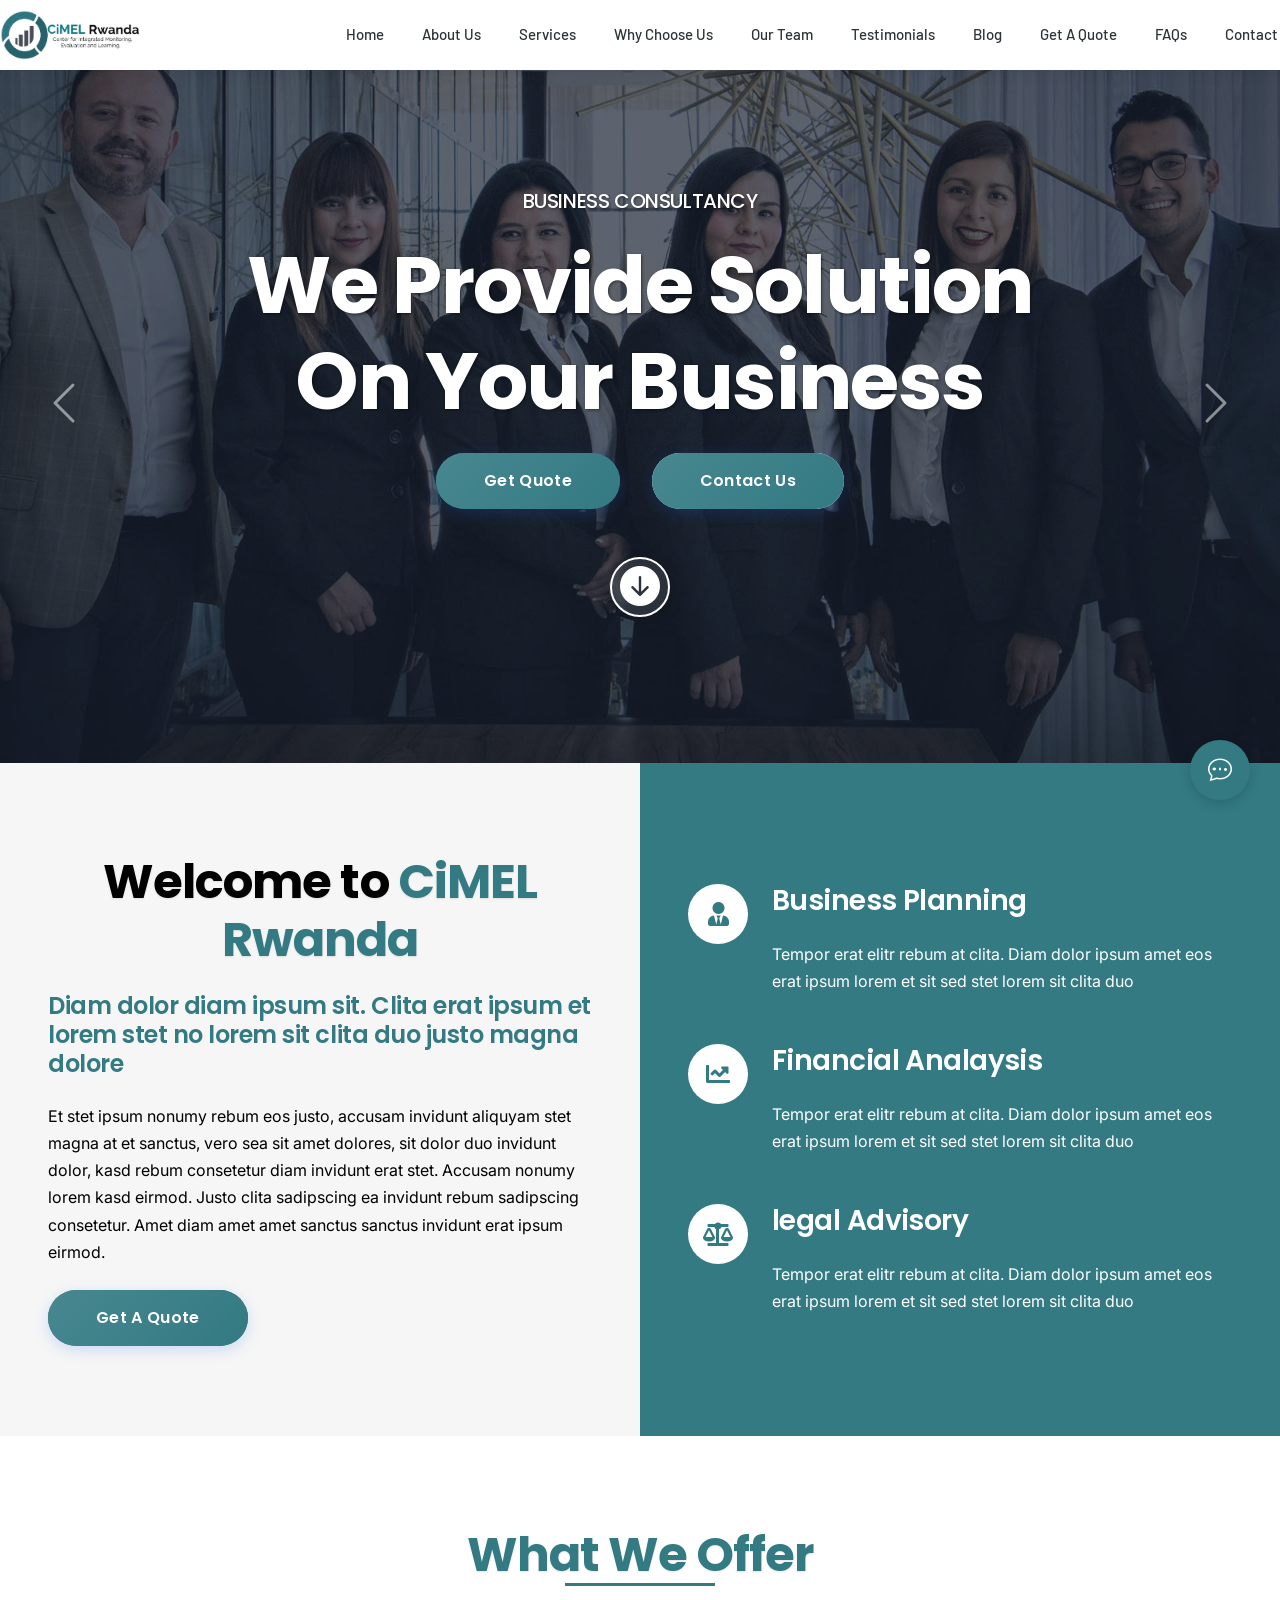
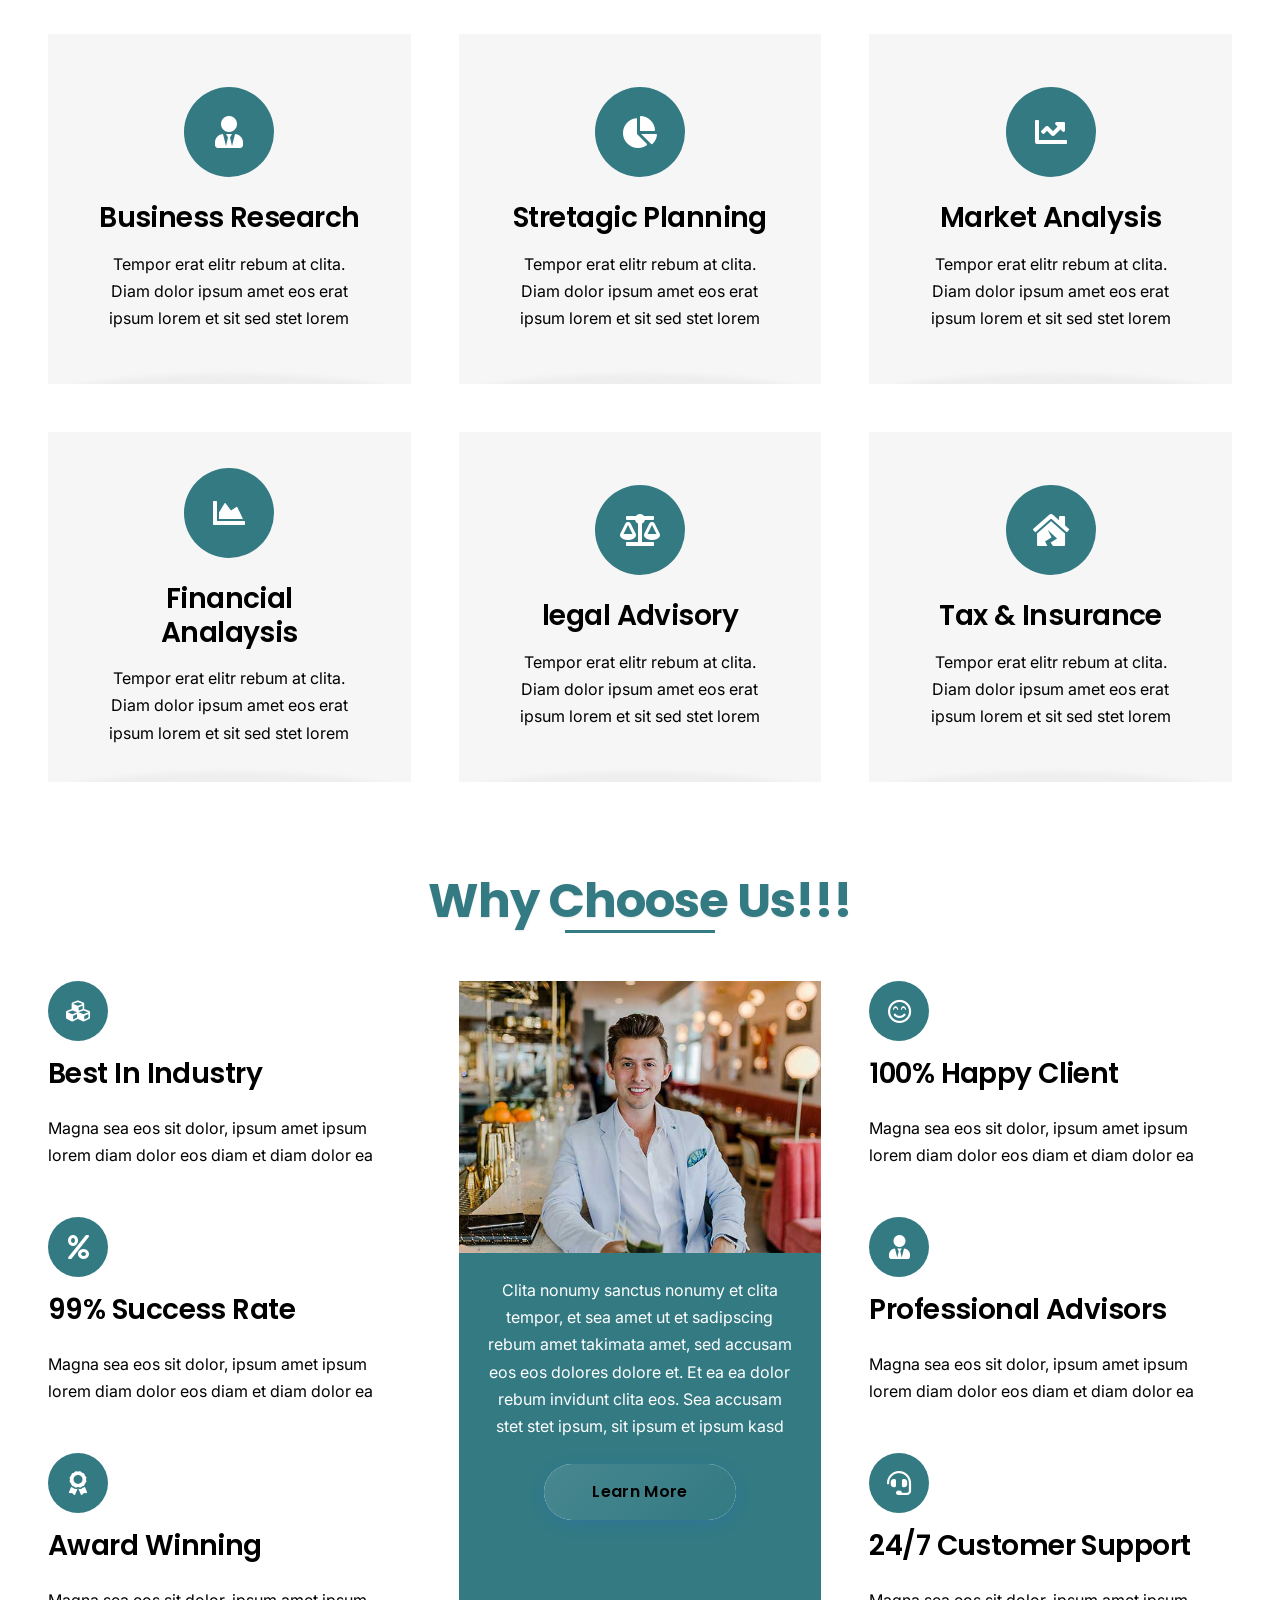
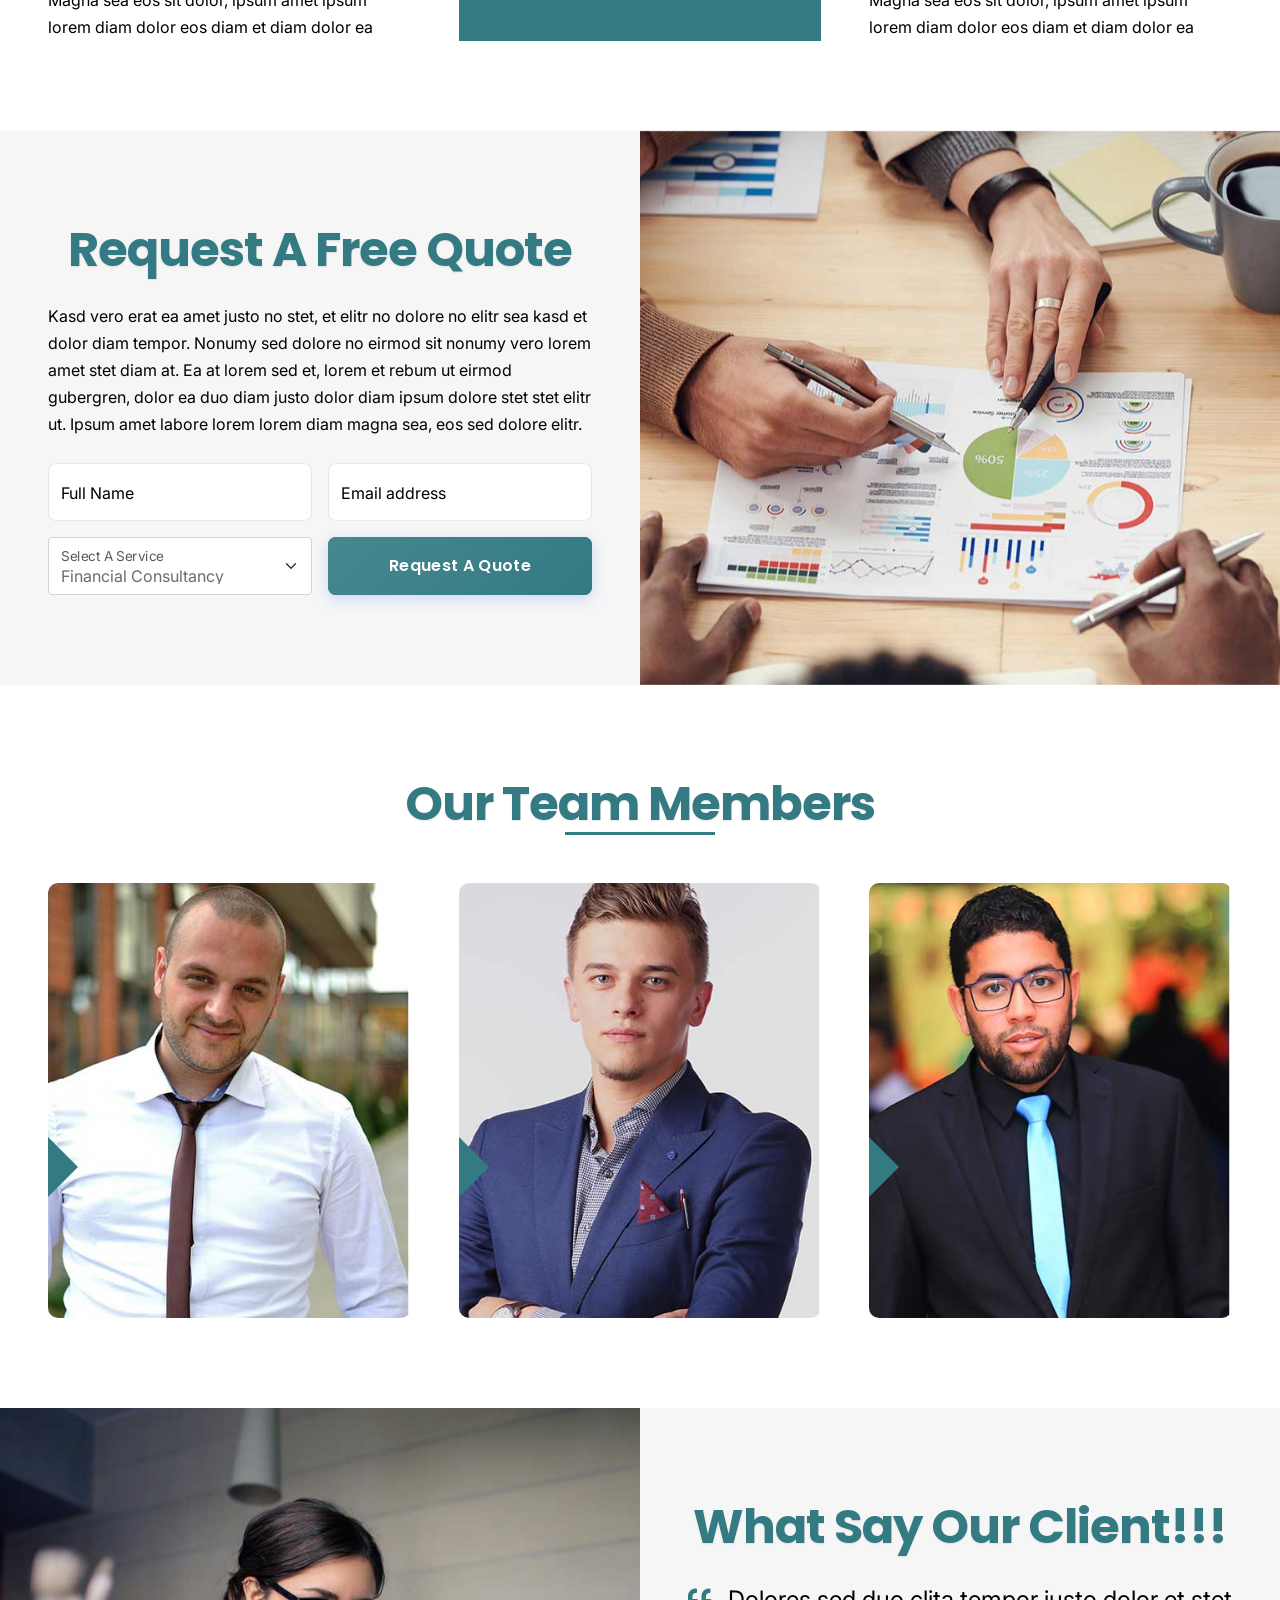
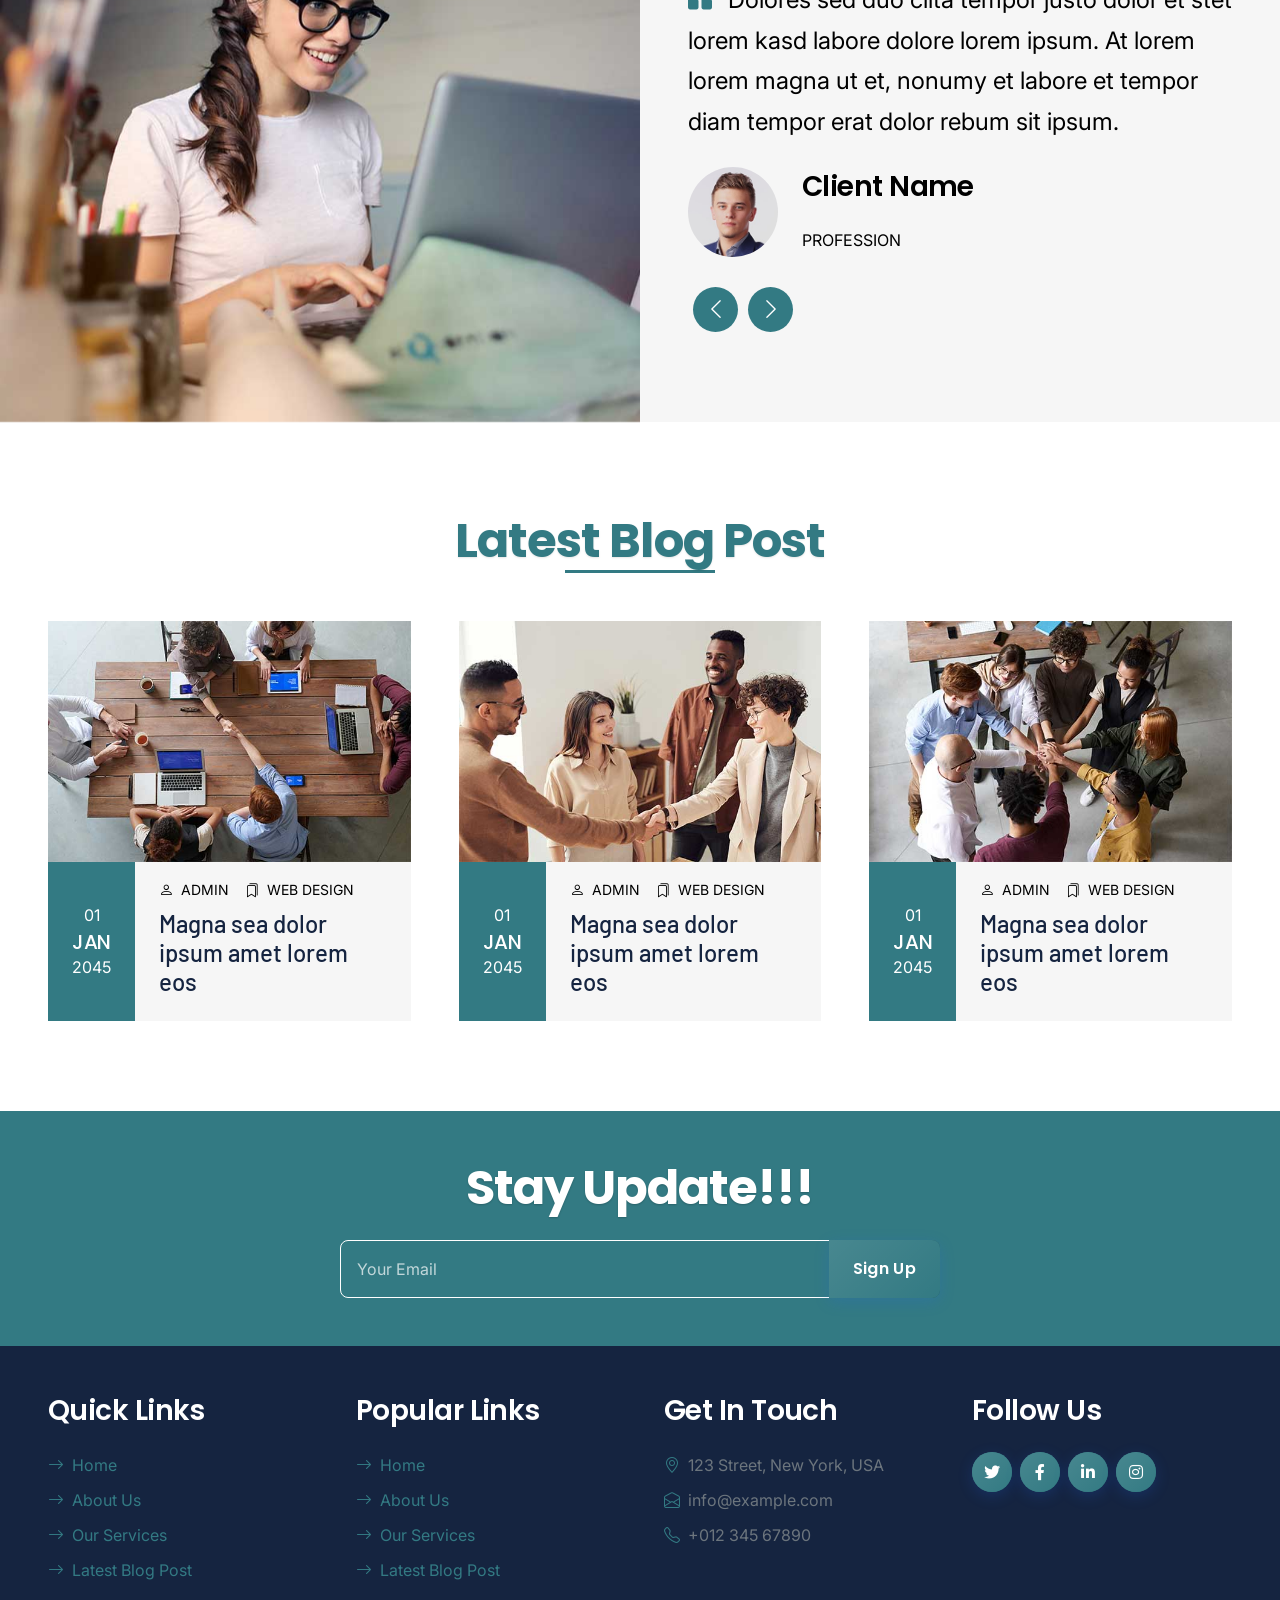
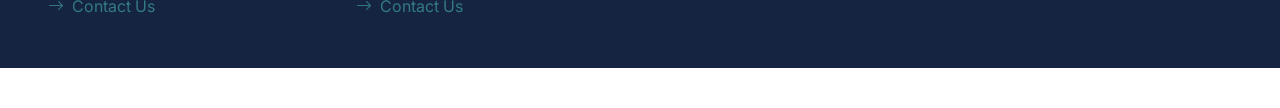
==== commit 61c8a503: "CiMEL" ====
--- a/index.html
+++ b/index.html
@@ -28,6 +28,30 @@
 
     <!-- Template Stylesheet -->
     <link href="css/style.css" rel="stylesheet">
+    
+    <!-- Animation Libraries -->
+    <link href="https://unpkg.com/aos@2.3.1/dist/aos.css" rel="stylesheet">
+    <link rel="stylesheet" href="https://cdnjs.cloudflare.com/ajax/libs/animate.css/4.1.1/animate.min.css"/>
+    <link href="css/animations.css" rel="stylesheet">
+
+    <!-- Enhanced Styles -->
+    <link href="css/enhancements.css" rel="stylesheet">
+    
+    <!-- Premium Styles -->
+    <link rel="preconnect" href="https://fonts.googleapis.com">
+    <link rel="preconnect" href="https://fonts.gstatic.com" crossorigin>
+    <link href="https://fonts.googleapis.com/css2?family=Inter:wght@300;400;500;600;700&family=Poppins:wght@600;700;800&display=swap" rel="stylesheet">
+    <link href="css/premium.css" rel="stylesheet">
+    </head>
+
+<body>
+    <!-- Page Loading Spinner -->
+    <div class="page-loading" role="status" aria-live="polite" aria-label="Loading">
+        <div class="spinner">
+            <span class="spinner-text">C</span>
+        </div>
+    </div>
+    </div>
 <style>/* =====================
    ENHANCED NAVIGATION STYLES
    ===================== */
@@ -198,8 +222,15 @@
                         <div class="p-3" style="max-width: 900px;">
                             <h5 class="text-white text-uppercase">Business Consultancy</h5>
                             <h1 class="display-1 text-white mb-md-4">We Provide Solution On Your Business</h1>
-                            <a href="quote.html" class="btn btn-primary py-md-3 px-md-5 me-3 rounded-pill">Get Quote</a>
-                            <a href="contact.html" class="btn btn-secondary py-md-3 px-md-5 rounded-pill">Contact Us</a>
+                            <div class="d-flex justify-content-center align-items-center gap-3">
+                                <a href="quote.html" class="btn btn-primary py-md-3 px-md-5 me-3 rounded-pill">Get Quote</a>
+                                <a href="contact.html" class="btn btn-secondary py-md-3 px-md-5 rounded-pill">Contact Us</a>
+                            </div>
+                            <div class="text-center mt-5">
+                                <a href="#about" class="scroll-down-btn">
+                                    <i class="bi bi-arrow-down-circle-fill"></i>
+                                </a>
+                            </div>
                         </div>
                     </div>
                 </div>
@@ -209,8 +240,15 @@
                         <div class="p-3" style="max-width: 900px;">
                             <h5 class="text-white text-uppercase">Business Consultancy</h5>
                             <h1 class="display-1 text-white mb-md-4">Take Our Help To Reach The Top Level</h1>
-                            <a href="quote.html" class="btn btn-primary py-md-3 px-md-5 me-3 rounded-pill">Get Quote</a>
-                            <a href="contact.html" class="btn btn-secondary py-md-3 px-md-5 rounded-pill">Contact Us</a>
+                            <div class="d-flex justify-content-center align-items-center gap-3">
+                                <a href="quote.html" class="btn btn-primary py-md-3 px-md-5 me-3 rounded-pill">Get Quote</a>
+                                <a href="contact.html" class="btn btn-secondary py-md-3 px-md-5 rounded-pill">Contact Us</a>
+                            </div>
+                            <div class="text-center mt-5">
+                                <a href="#about" class="scroll-down-btn">
+                                    <i class="bi bi-arrow-down-circle-fill"></i>
+                                </a>
+                            </div>
                         </div>
                     </div>
                 </div>
@@ -231,7 +269,7 @@
 
 
     <!-- About Start -->
-    <div class="container-fluid bg-secondary p-0">
+    <div id="welcome" class="container-fluid bg-secondary p-0">
         <div class="row g-0">
             <div class="col-lg-6 py-6 px-5">
                 <h1 class="display-5 mb-4">Welcome to <span class="text-primary">CiMEL Rwanda</span></h1>
@@ -276,7 +314,7 @@
     
 
     <!-- Services Start -->
-    <div class="container-fluid pt-6 px-5">
+    <div id="what-we-offer" class="container-fluid pt-6 px-5">
         <div class="text-center mx-auto mb-5" style="max-width: 600px;">
             <h1 class="display-5 mb-0">What We Offer</h1>
             <hr class="w-25 mx-auto bg-primary">
@@ -342,7 +380,7 @@
 
 
     <!-- Features Start -->
-    <div class="container-fluid py-6 px-5">
+    <div id="why-choose-us" class="container-fluid py-6 px-5">
         <div class="text-center mx-auto mb-5" style="max-width: 600px;">
             <h1 class="display-5 mb-0">Why Choose Us!!!</h1>
             <hr class="w-25 mx-auto bg-primary">
@@ -413,7 +451,7 @@
 
 
     <!-- Quote Start -->
-    <div class="container-fluid bg-secondary px-0">
+    <div id="free-quote" class="container-fluid bg-secondary px-0">
         <div class="row g-0">
             <div class="col-lg-6 py-6 px-5">
                 <h1 class="display-5 mb-4">Request A Free Quote</h1>
@@ -459,7 +497,7 @@
 
 
     <!-- Team Start -->
-    <div class="container-fluid py-6 px-5">
+    <div id="our-team" class="container-fluid py-6 px-5">
         <div class="text-center mx-auto mb-5" style="max-width: 600px;">
             <h1 class="display-5 mb-0">Our Team Members</h1>
             <hr class="w-25 mx-auto bg-primary">
@@ -498,7 +536,7 @@
 
 
     <!-- Testimonial Start -->
-    <div class="container-fluid bg-secondary p-0">
+    <div id="testimonial" class="container-fluid bg-secondary p-0">
         <div class="row g-0">
             <div class="col-lg-6" style="min-height: 500px;">
                 <div class="position-relative h-100">
@@ -536,7 +574,7 @@
 
 
     <!-- Blog Start -->
-    <div class="container-fluid py-6 px-5">
+    <div id="blog" class="container-fluid py-6 px-5">
         <div class="text-center mx-auto mb-5" style="max-width: 600px;">
             <h1 class="display-5 mb-0">Latest Blog Post</h1>
             <hr class="w-25 mx-auto bg-primary">
@@ -608,18 +646,31 @@
         </div>
     </div>
     <!-- Blog End -->
-    
+
 
     <!-- Footer Start -->
-    <div class="container-fluid bg-primary text-secondary p-5">
+    <div class="container-fluid bg-primary p-5">
         <div class="row g-5">
             <div class="col-12 text-center">
-                <h1 class="display-5 mb-4">Stay Update!!!</h1>
-                <form class="mx-auto" style="max-width: 600px;">
+                <h1 class="display-5 mb-4 text-white">Stay Update!!!</h1>
+                <form class="mx-auto text-white" style="max-width: 600px;">
                     <div class="input-group">
-                        <input type="text" class="form-control border-white p-3" placeholder="Your Email">
-                        <button class="btn btn-dark px-4">Sign Up</button>
-                    </div>
+                        <input type="text" class="form-control border-1 border-white bg-transparent text-white p-3" placeholder="Your Email" style="color: white !important;" onfocus="this.placeholder=''" onblur="this.placeholder='Your Email'">
+                        <button class="btn btn-dark px-4 text-white border-white" style="background-color: rgba(0,0,0,0.2) !important;">Sign Up</button>
+                    </div>
+                    <style>
+                        .form-control::placeholder {
+                            color: rgba(255,255,255,0.7) !important;
+                        }
+                        .form-control:focus {
+                            box-shadow: 0 0 0 0.25rem rgba(255,255,255,0.25) !important;
+                            border-color: white !important;
+                            background-color: rgba(255,255,255,0.1) !important;
+                        }
+                        .btn-dark:hover {
+                            background-color: #000 !important;
+                        }
+                    </style>
                 </form>
             </div>
         </div>
@@ -672,7 +723,8 @@
 
 
     <!-- JavaScript Libraries -->
-    <script src="https://code.jquery.com/jquery-3.4.1.min.js"></script>
+    <script src="https://code.jquery.com/jquery-3.6.0.min.js"></script>
+    <script src="https://unpkg.com/aos@2.3.1/dist/aos.js"></script>
     <script src="https://cdn.jsdelivr.net/npm/bootstrap@5.0.0/dist/js/bootstrap.bundle.min.js"></script>
     <script src="lib/easing/easing.min.js"></script>
     <script src="lib/waypoints/waypoints.min.js"></script>
@@ -680,6 +732,9 @@
 
     <!-- Template Javascript -->
     <script src="js/main.js"></script>
+    
+    <!-- Page Transitions -->
+    <script src="js/page-transitions.js"></script>
     
     <!-- Chat Bot -->
     <div class="chat-bot-container">
@@ -860,6 +915,36 @@
             }, 1000);
         });
     </script>
+
+    <!-- Scroll to Top Button -->
+    <button class="scroll-to-top" id="scrollToTopBtn" aria-label="Scroll to top">
+        <i class="fas fa-arrow-up"></i>
+    </button>
+
+    <script>
+        // Show/hide scroll-to-top button based on scroll position
+        const scrollToTopBtn = document.getElementById('scrollToTopBtn');
+        
+        window.addEventListener('scroll', function() {
+            if (window.pageYOffset > 300) {
+                scrollToTopBtn.classList.add('visible');
+            } else {
+                scrollToTopBtn.classList.remove('visible');
+            }
+        });
+
+        // Smooth scroll to top when button is clicked
+        scrollToTopBtn.addEventListener('click', function(e) {
+            e.preventDefault();
+            window.scrollTo({
+                top: 0,
+                behavior: 'smooth'
+            });
+        });
+    </script>
+
+    <!-- Loading Spinner Script -->
+    <script src="js/page-transitions.js"></script>
 </body>
 
 </html>
--- a/css/style.css
+++ b/css/style.css
@@ -712,6 +712,115 @@
 transform: translateX(2px);
 }
 
+/* =====================
+   SCROLL TO TOP BUTTON
+   ===================== */
+.scroll-to-top {
+    position: fixed;
+    bottom: 40px;
+    right: 40px;
+    width: 50px;
+    height: 50px;
+    background: linear-gradient(135deg, #337A83 0%, #2a656c 100%);
+    color: white;
+    border: 2px solid rgba(255, 255, 255, 0.9);
+    border-radius: 50%;
+    display: flex;
+    align-items: center;
+    justify-content: center;
+    font-size: 20px;
+    cursor: pointer;
+    opacity: 0;
+    visibility: hidden;
+    transition: all 0.4s cubic-bezier(0.165, 0.84, 0.44, 1);
+    z-index: 9999;
+    box-shadow: 0 4px 20px rgba(0, 0, 0, 0.12);
+    transform: translateY(15px) scale(0.95);
+    outline: none;
+}
+
+.scroll-to-top.visible {
+    opacity: 1;
+    visibility: visible;
+    transform: translateY(0) scale(1);
+}
+
+.scroll-to-top:hover {
+    background: linear-gradient(135deg, #2a656c 0%, #1e4a4f 100%);
+    transform: translateY(-3px) scale(1.05);
+    box-shadow: 0 6px 24px rgba(0, 0, 0, 0.15);
+}
+
+.scroll-to-top:active,
+.scroll-to-top:focus {
+    transform: translateY(1px) scale(0.98);
+    box-shadow: 0 2px 8px rgba(0, 0, 0, 0.1);
+    outline: none;
+}
+
+.scroll-to-top i {
+    transition: transform 0.3s cubic-bezier(0.175, 0.885, 0.32, 1.275);
+    margin-top: -1px;
+    text-shadow: 0 1px 2px rgba(0, 0, 0, 0.1);
+}
+
+.scroll-to-top:hover i {
+    transform: translateY(-3px);
+}
+
+/* Focus styles for keyboard navigation */
+.scroll-to-top:focus-visible {
+    box-shadow: 0 0 0 3px rgba(51, 122, 131, 0.3);
+}
+
+/* Ripple effect */
+.scroll-to-top::after {
+    content: '';
+    position: absolute;
+    width: 100%;
+    height: 100%;
+    top: 0;
+    left: 0;
+    background: rgba(255, 255, 255, 0.2);
+    border-radius: 50%;
+    opacity: 0;
+    transition: all 0.6s ease;
+    transform: scale(0);
+}
+
+.scroll-to-top:active::after {
+    opacity: 1;
+    transform: scale(2);
+    transition: 0s;
+}
+
+@media (max-width: 992px) {
+    .scroll-to-top {
+        bottom: 30px;
+        right: 30px;
+    }
+}
+
+@media (max-width: 768px) {
+    .scroll-to-top {
+        width: 46px;
+        height: 46px;
+        font-size: 18px;
+        bottom: 25px;
+        right: 25px;
+    }
+}
+
+@media (max-width: 480px) {
+    .scroll-to-top {
+        width: 44px;
+        height: 44px;
+        font-size: 17px;
+        bottom: 20px;
+        right: 20px;
+    }
+}
+
 /* Responsive Design */
 @media (max-width: 768px) {
     .chat-bot-container {
@@ -743,4 +852,43 @@
         max-width: 85%;
         font-size: 13px;
     }
+}
+
+/* Hide template's scroll-to-top button */
+.back-to-top, 
+#back-to-top, 
+.go-top, 
+#go-top,
+.scrollup,
+#scrollup {
+    display: none !important;
+    visibility: hidden !important;
+    opacity: 0 !important;
+}
+
+/* =====================
+   PAGE LOADING SPINNER
+   ===================== */
+.page-loading {
+    position: fixed;
+    top: 0;
+/* Dark mode support */
+@media (prefers-color-scheme: dark) {
+.page-loading {
+background: rgba(17, 25, 40, 0.98);
+}
+  
+.spinner::before {
+border-color: rgba(255, 255, 255, 0.05);
+border-top-color: #4a9ea8;
+}
+  
+.spinner::after {
+border-color: rgba(255, 255, 255, 0.02);
+border-top-color: rgba(74, 158, 168, 0.4);
+}
+  
+.spinner-text {
+color: #4a9ea8;
+}
 }
--- a/css/animations.css
+++ b/css/animations.css
@@ -0,0 +1,363 @@
+/* Custom Animations */
+
+/* Scroll Down Button - Highly Visible Style */
+.scroll-down-btn {
+    display: inline-flex !important;
+    align-items: center !important;
+    justify-content: center !important;
+    width: 60px !important;
+    height: 60px !important;
+    color: #ffffff !important;
+    font-size: 2.5rem !important;
+    transition: all 0.4s ease !important;
+    animation: bounce 2s infinite !important;
+    position: relative !important;
+    z-index: 1000 !important;
+    text-decoration: none !important;
+    background: rgba(255, 255, 255, 0.1) !important;
+    border: 2px solid #ffffff !important;
+    border-radius: 50% !important;
+    cursor: pointer !important;
+    opacity: 1 !important;
+    visibility: visible !important;
+    box-shadow: 0 4px 15px rgba(0, 0, 0, 0.2) !important;
+    backdrop-filter: blur(5px) !important;
+}
+
+.scroll-down-btn i {
+    display: block !important;
+    transition: all 0.4s ease !important;
+}
+
+.scroll-down-btn:hover {
+    color: #000000 !important;
+    background: #ffffff !important;
+    transform: translateY(5px) !important;
+    text-decoration: none !important;
+    box-shadow: 0 6px 20px rgba(0, 0, 0, 0.3) !important;
+}
+
+.scroll-down-btn:hover i {
+    transform: scale(1.2) !important;
+}
+
+/* Add a subtle pulse effect on hover */
+@keyframes pulse {
+    0% { box-shadow: 0 0 0 0 rgba(255, 255, 255, 0.4); }
+    70% { box-shadow: 0 0 0 10px rgba(255, 255, 255, 0); }
+    100% { box-shadow: 0 0 0 0 rgba(255, 255, 255, 0); }
+}
+
+.scroll-down-btn:hover {
+    animation: bounce 2s infinite, pulse 2s infinite !important;
+}
+
+@keyframes bounce {
+    0%, 20%, 50%, 80%, 100% {
+        transform: translateY(0);
+    }
+    40% {
+        transform: translateY(-15px);
+    }
+    60% {
+        transform: translateY(-7px);
+    }
+}
+
+/* Smooth Scrolling */
+html {
+    scroll-behavior: smooth;
+}
+
+/* Scroll Progress Bar */
+.progress-container {
+    width: 100%;
+    height: 4px;
+    background: transparent;
+    position: fixed;
+    top: 0;
+    left: 0;
+    z-index: 9999;
+}
+
+.progress-bar {
+    height: 4px;
+    background: var(--primary);
+    width: 0%;
+    transition: width 0.1s ease;
+}
+@keyframes fadeInUp {
+    from {
+        opacity: 0;
+        transform: translateY(20px);
+    }
+    to {
+        opacity: 1;
+        transform: translateY(0);
+    }
+}
+
+@keyframes fadeIn {
+    from { opacity: 0; }
+    to { opacity: 1; }
+}
+
+/* Page Load Animation */
+body {
+    opacity: 0;
+    animation: fadeIn 0.8s ease-in-out forwards;
+}
+
+/* Animate Elements on Scroll */
+.animate-on-scroll {
+    opacity: 0;
+    transform: translateY(30px);
+    transition: all 0.6s cubic-bezier(0.165, 0.84, 0.44, 1);
+}
+
+.animate-on-scroll.animated {
+    opacity: 1;
+    transform: translateY(0);
+}
+
+/* Button Hover Effects */
+.btn {
+    transition: all 0.3s ease;
+    position: relative;
+    overflow: hidden;
+    z-index: 1;
+}
+
+.btn:after {
+    content: '';
+    position: absolute;
+    bottom: 0;
+    left: 0;
+    width: 100%;
+    height: 100%;
+    background-color: var(--primary);
+    z-index: -2;
+}
+
+.btn:before {
+    content: '';
+    position: absolute;
+    bottom: 0;
+    left: 0;
+    width: 0%;
+    height: 100%;
+    background-color: var(--dark);
+    transition: all 0.3s ease;
+    z-index: -1;
+}
+
+.btn:hover {
+    color: #fff;
+}
+
+.btn:hover:before {
+    width: 100%;
+}
+
+/* Card Hover Effects */
+.card {
+    transition: all 0.5s cubic-bezier(0.4, 0, 0.2, 1);
+    border: none;
+    overflow: hidden;
+    position: relative;
+    background: #fff;
+    border-radius: 10px;
+    box-shadow: 0 4px 6px rgba(0, 0, 0, 0.05);
+    transform: translateY(0);
+}
+
+.card:hover {
+    transform: translateY(-10px);
+    box-shadow: 0 20px 40px rgba(0, 0, 0, 0.1) !important;
+}
+
+/* Team Member Card Specific */
+.team-item {
+    position: relative;
+    overflow: hidden;
+    border-radius: 10px;
+    transition: all 0.5s ease;
+}
+
+.team-item .team-img {
+    position: relative;
+    overflow: hidden;
+}
+
+.team-item .team-img img {
+    transition: all 0.5s;
+    width: 100%;
+}
+
+.team-item:hover .team-img img {
+    transform: scale(1.05);
+}
+
+.team-social {
+    position: absolute;
+    width: 100%;
+    height: 40px;
+    top: -40px;
+    left: 0;
+    display: flex;
+    align-items: center;
+    justify-content: center;
+    background: rgba(0, 0, 0, 0.7);
+    transition: all 0.3s;
+    opacity: 0;
+}
+
+.team-item:hover .team-social {
+    top: 0;
+    opacity: 1;
+}
+
+.team-social a {
+    display: flex;
+    align-items: center;
+    justify-content: center;
+    width: 30px;
+    height: 30px;
+    color: #fff;
+    font-size: 14px;
+    margin: 0 5px;
+    background: var(--primary);
+    border-radius: 50%;
+    transition: all 0.3s;
+}
+
+.team-social a:hover {
+    background: var(--dark);
+    transform: translateY(-3px);
+}
+
+/* Navbar Link Hover Effect */
+.nav-link {
+    position: relative;
+}
+
+.nav-link:after {
+    content: '';
+    position: absolute;
+    width: 0;
+    height: 2px;
+    bottom: 0;
+    left: 0;
+    background-color: var(--primary);
+    transition: width 0.3s ease;
+}
+
+.nav-link:hover:after {
+    width: 100%;
+}
+
+/* Loading Animation */
+.loading {
+    position: fixed;
+    top: 0;
+    left: 0;
+    width: 100%;
+    height: 100%;
+    background: #fff;
+    display: flex;
+    justify-content: center;
+    align-items: center;
+    z-index: 9999;
+    transition: opacity 0.5s ease, visibility 0.5s ease;
+}
+
+.loaded .loading {
+    opacity: 0;
+    visibility: hidden;
+}
+
+.loading-spinner {
+    width: 50px;
+    height: 50px;
+    border: 5px solid #f3f3f3;
+    border-top: 5px solid var(--primary);
+    border-radius: 50%;
+    animation: spin 1s linear infinite;
+}
+
+@keyframes spin {
+    0% { transform: rotate(0deg); }
+    100% { transform: rotate(360deg); }
+}
+
+/* Form Input Focus Effect */
+.form-control:focus {
+    box-shadow: 0 0 0 0.25rem rgba(80, 141, 149, 0.25);
+    border-color: var(--primary);
+}
+
+/* Social Media Icons Hover */
+.social-icon {
+    display: inline-flex;
+    align-items: center;
+    justify-content: center;
+    width: 40px;
+    height: 40px;
+    border-radius: 50%;
+    background: #f8f9fa;
+    color: var(--dark);
+    transition: all 0.3s ease;
+}
+
+.social-icon:hover {
+    background: var(--primary);
+    color: #fff;
+    transform: translateY(-3px);
+}
+
+/* Section Headings */
+.section-title {
+    position: relative;
+    display: inline-block;
+    margin-bottom: 2rem;
+}
+
+.section-title:after {
+    content: '';
+    position: absolute;
+    width: 50px;
+    height: 3px;
+    background: var(--primary);
+    bottom: -10px;
+    left: 50%;
+    transform: translateX(-50%);
+}
+
+/* Back to Top Button */
+.back-to-top {
+    position: fixed;
+    right: 30px;
+    bottom: 30px;
+    width: 45px;
+    height: 45px;
+    background: var(--primary);
+    color: #fff;
+    border: none;
+    border-radius: 50%;
+    display: flex;
+    align-items: center;
+    justify-content: center;
+    font-size: 20px;
+    z-index: 99;
+    transition: all 0.3s ease;
+}
+
+/* More specific selector with !important to ensure it overrides other styles */
+.back-to-top:hover,
+body .back-to-top:hover,
+body .back-to-top:focus {
+    background: #000000 !important;
+    transform: translateY(-3px);
+    color: #fff !important;
+    box-shadow: 0 8px 20px rgba(0, 0, 0, 0.2) !important;
+}
--- a/css/enhancements.css
+++ b/css/enhancements.css
@@ -0,0 +1,386 @@
+/* =====================
+   GLOBAL ENHANCEMENTS
+   ===================== */
+
+/* Smooth Scrolling */
+html {
+    scroll-behavior: smooth;
+    -webkit-font-smoothing: antialiased;
+    -moz-osx-font-smoothing: grayscale;
+}
+
+/* Typography Enhancements */
+body {
+    font-family: 'Open Sans', sans-serif;
+    line-height: 1.7;
+    color: #4a5568;
+    background-color: #f8fafc;
+}
+
+h1, h2, h3, h4, h5, h6 {
+    font-family: 'Barlow', sans-serif;
+    color: #1a202c;
+    letter-spacing: -0.025em;
+    line-height: 1.2;
+}
+
+h1 { font-size: 2.75rem; }
+h2 { font-size: 2.25rem; }
+h3 { font-size: 1.75rem; }
+h4 { font-size: 1.5rem; }
+h5 { font-size: 1.25rem; }
+h6 { font-size: 1.125rem; }
+
+/* Container and Layout */
+.container, .container-fluid {
+    padding-left: 1.5rem;
+    padding-right: 1.5rem;
+}
+
+/* Card Enhancements */
+.card {
+    border: none;
+    border-radius: 0.75rem;
+    box-shadow: 0 4px 6px -1px rgba(0, 0, 0, 0.05), 0 2px 4px -1px rgba(0, 0, 0, 0.03);
+    transition: transform 0.3s ease, box-shadow 0.3s ease;
+    overflow: hidden;
+    background: white;
+}
+
+.card:hover {
+    transform: translateY(-5px);
+    box-shadow: 0 10px 15px -3px rgba(0, 0, 0, 0.1), 0 4px 6px -2px rgba(0, 0, 0, 0.05);
+}
+
+/* Button Enhancements */
+.btn {
+    border-radius: 0.5rem;
+    padding: 0.6rem 1.5rem;
+    font-weight: 600;
+    text-transform: none;
+    letter-spacing: 0.025em;
+    transition: all 0.3s cubic-bezier(0.4, 0, 0.2, 1);
+    position: relative;
+    overflow: hidden;
+    z-index: 1;
+}
+
+.btn:before {
+    content: '';
+    position: absolute;
+    top: 0;
+    left: 0;
+    width: 0;
+    height: 100%;
+    background-color: rgba(255, 255, 255, 0.1);
+    transition: width 0.3s ease;
+    z-index: -1;
+}
+
+.btn:hover:before {
+    width: 100%;
+}
+
+.btn-primary {
+    background: linear-gradient(135deg, #337A83 0%, #2a656c 100%);
+    border: none;
+}
+
+.btn-primary:hover {
+    background: linear-gradient(135deg, #2a656c 0%, #1e4a4f 100%);
+    transform: translateY(-2px);
+    box-shadow: 0 4px 15px rgba(51, 122, 131, 0.3);
+}
+
+/* Navigation Enhancements */
+.navbar {
+    padding: 1rem 0;
+    transition: all 0.3s ease;
+    background: rgba(255, 255, 255, 0.98);
+    backdrop-filter: blur(10px);
+    -webkit-backdrop-filter: blur(10px);
+    box-shadow: 0 2px 15px rgba(0, 0, 0, 0.05);
+}
+
+.navbar.scrolled {
+    padding: 0.5rem 0;
+    box-shadow: 0 4px 20px rgba(0, 0, 0, 0.1);
+}
+
+.navbar-brand {
+    font-weight: 700;
+    font-size: 1.5rem;
+    color: #1a202c !important;
+}
+
+.nav-link {
+    font-weight: 500;
+    padding: 0.5rem 1rem !important;
+    margin: 0 0.25rem;
+    color: #4a5568 !important;
+    position: relative;
+}
+
+.nav-link:after {
+    content: '';
+    position: absolute;
+    width: 0;
+    height: 2px;
+    bottom: 0;
+    left: 50%;
+    background-color: var(--primary);
+    transition: all 0.3s ease;
+    transform: translateX(-50%);
+}
+
+.nav-link:hover:after,
+.nav-link.active:after {
+    width: 60%;
+}
+
+/* Section Styling */
+section {
+    position: relative;
+    padding: 5rem 0;
+    overflow: hidden;
+}
+
+.section-title {
+    position: relative;
+    margin-bottom: 3rem;
+    text-align: center;
+}
+
+.section-title:after {
+    content: '';
+    display: block;
+    width: 80px;
+    height: 4px;
+    background: linear-gradient(90deg, #337A83, #4a9ea8);
+    margin: 1rem auto 0;
+    border-radius: 2px;
+}
+
+/* Form Controls */
+.form-control {
+    padding: 0.75rem 1rem;
+    border: 1px solid #e2e8f0;
+    border-radius: 0.5rem;
+    transition: all 0.3s ease;
+    height: auto;
+}
+
+.form-control:focus {
+    border-color: #337A83;
+    box-shadow: 0 0 0 3px rgba(51, 122, 131, 0.1);
+}
+
+/* Testimonials */
+.testimonial-card {
+    border-left: 4px solid #337A83;
+    background: white;
+    padding: 2rem;
+    border-radius: 0.5rem;
+    box-shadow: 0 4px 6px -1px rgba(0, 0, 0, 0.05);
+}
+
+.testimonial-text {
+    font-style: italic;
+    position: relative;
+    padding-left: 1.5rem;
+    border-left: 3px solid #e2e8f0;
+}
+
+/* Footer */
+.footer {
+    background: #1a202c;
+    color: #a0aec0;
+    padding: 4rem 0 2rem;
+}
+
+.footer h5 {
+    color: white;
+    margin-bottom: 1.5rem;
+    font-weight: 600;
+}
+
+.footer-links a {
+    color: #a0aec0;
+    display: block;
+    margin-bottom: 0.75rem;
+    transition: all 0.3s ease;
+}
+
+.footer-links a:hover {
+    color: white;
+    padding-left: 5px;
+    text-decoration: none;
+}
+
+/* Animations */
+@keyframes fadeInUp {
+    from {
+        opacity: 0;
+        transform: translateY(20px);
+    }
+    to {
+        opacity: 1;
+        transform: translateY(0);
+    }
+}
+
+.animate-fadeInUp {
+    animation: fadeInUp 0.6s ease-out forwards;
+}
+
+/* Responsive Adjustments */
+@media (max-width: 991.98px) {
+    .navbar-collapse {
+        background: white;
+        padding: 1rem;
+        border-radius: 0.5rem;
+        box-shadow: 0 10px 15px -3px rgba(0, 0, 0, 0.1);
+        margin-top: 1rem;
+    }
+    
+    .nav-link {
+        padding: 0.75rem 0 !important;
+        margin: 0;
+    }
+    
+    .nav-link:after {
+        display: none;
+    }
+}
+
+/* Dark Mode */
+@media (prefers-color-scheme: dark) {
+    body {
+        background-color: #0f172a;
+        color: #e2e8f0;
+    }
+    
+    h1, h2, h3, h4, h5, h6 {
+        color: #f8fafc;
+    }
+    
+    .card, .testimonial-card {
+        background-color: #1e293b;
+        box-shadow: 0 4px 6px -1px rgba(0, 0, 0, 0.3);
+    }
+    
+    .form-control {
+        background-color: #1e293b;
+        border-color: #334155;
+        color: #e2e8f0;
+    }
+    
+    .form-control:focus {
+        background-color: #1e293b;
+        border-color: #4a9ea8;
+        color: #e2e8f0;
+    }
+}
+
+/* Custom Scrollbar */
+::-webkit-scrollbar {
+    width: 8px;
+    height: 8px;
+}
+
+::-webkit-scrollbar-track {
+    background: #f1f5f9;
+}
+
+::-webkit-scrollbar-thumb {
+    background: #cbd5e1;
+    border-radius: 4px;
+}
+
+::-webkit-scrollbar-thumb:hover {
+    background: #94a3b8;
+}
+
+/* Dark mode scrollbar */
+@media (prefers-color-scheme: dark) {
+    ::-webkit-scrollbar-track {
+        background: #1e293b;
+    }
+    
+    ::-webkit-scrollbar-thumb {
+        background: #475569;
+    }
+    
+    ::-webkit-scrollbar-thumb:hover {
+        background: #64748b;
+    }
+}
+
+/* Image Hover Effects */
+.img-hover-zoom {
+    overflow: hidden;
+    border-radius: 0.75rem;
+}
+
+.img-hover-zoom img {
+    transition: transform 0.5s ease;
+}
+
+.img-hover-zoom:hover img {
+    transform: scale(1.05);
+}
+
+/* Utility Classes */
+.rounded-lg {
+    border-radius: 0.75rem;
+}
+
+.shadow-lg {
+    box-shadow: 0 10px 25px -5px rgba(0, 0, 0, 0.1), 0 10px 10px -5px rgba(0, 0, 0, 0.04) !important;
+}
+
+.hover-lift {
+    transition: transform 0.3s ease, box-shadow 0.3s ease;
+}
+
+.hover-lift:hover {
+    transform: translateY(-5px);
+    box-shadow: 0 20px 25px -5px rgba(0, 0, 0, 0.1), 0 10px 10px -5px rgba(0, 0, 0, 0.04) !important;
+}
+
+/* Gradient Text */
+.gradient-text {
+    background: linear-gradient(135deg, #337A83, #4a9ea8);
+    -webkit-background-clip: text;
+    -webkit-text-fill-color: transparent;
+    display: inline-block;
+}
+
+/* Custom Checkbox and Radio */
+.custom-control-input:checked ~ .custom-control-label::before {
+    background-color: #337A83;
+    border-color: #337A83;
+}
+
+/* Tooltip Styling */
+.tooltip {
+    font-size: 0.875rem;
+}
+
+.bs-tooltip-auto[data-popper-placement^=top] .tooltip-arrow::before, 
+.bs-tooltip-top .tooltip-arrow::before {
+    border-top-color: #337A83;
+}
+
+.tooltip-inner {
+    background-color: #337A83;
+    padding: 0.5rem 1rem;
+    border-radius: 0.375rem;
+}
+
+/* Animation Delay Utilities */
+.delay-100 { animation-delay: 0.1s; }
+.delay-200 { animation-delay: 0.2s; }
+.delay-300 { animation-delay: 0.3s; }
+.delay-400 { animation-delay: 0.4s; }
+.delay-500 { animation-delay: 0.5s; }
--- a/css/premium.css
+++ b/css/premium.css
@@ -0,0 +1,621 @@
+/* =====================
+   PREMIUM ENHANCEMENTS
+   ===================== */
+
+/* Base Enhancements */
+:root {
+    --primary: #337A83;
+    --primary-dark: #2a656c;
+    --primary-light: #4a9ea8;
+    --secondary: #FFFFFF;
+    --accent: #f59e0b;
+    --light: #FFFFFF;
+    --dark: #000000;
+    --gray-100: #f8f9fa;
+    --gray-200: #e9ecef;
+    --gray-300: #dee2e6;
+    --gray-700: #495057;
+    --gray-800: #343a40;
+    --gray-900: #212529;
+    --success: #28a745;
+    --warning: #ffc107;
+    --danger: #dc3545;
+    --info: #17a2b8;
+    
+    /* Gradients */
+    --gradient-primary: linear-gradient(135deg, var(--primary) 0%, var(--primary-dark) 100%);
+    --gradient-accent: linear-gradient(135deg, var(--accent) 0%, #ff9500 100%);
+}
+
+/* Smooth Scrolling and Typography */
+html {
+    scroll-behavior: smooth;
+    -webkit-font-smoothing: antialiased;
+    -moz-osx-font-smoothing: grayscale;
+    font-size: 16px;
+}
+
+body {
+    font-family: 'Inter', -apple-system, BlinkMacSystemFont, 'Segoe UI', Roboto, Oxygen, Ubuntu, Cantarell, 'Open Sans', 'Helvetica Neue', sans-serif;
+    line-height: 1.7;
+    color: inherit; /* Let the original color from the template show through */
+    background-color: var(--light);
+    position: relative;
+    overflow-x: hidden;
+}
+
+/* Typography */
+h1, h2, h3, h4, h5, h6 {
+    font-family: 'Poppins', -apple-system, BlinkMacSystemFont, 'Segoe UI', Roboto, Oxygen, Ubuntu, Cantarell, 'Open Sans', 'Helvetica Neue', sans-serif;
+    font-weight: 700;
+    line-height: 1.2;
+    color: inherit; /* Let the original color from the template show through */
+    margin-bottom: 1.5rem;
+    letter-spacing: -0.02em;
+}
+
+h1 { 
+    font-size: 3.5rem;
+    line-height: 1.1;
+    font-weight: 800;
+    color: #FFFFFF;
+    text-shadow: 0 2px 4px rgba(0, 0, 0, 0.1);
+    margin-bottom: 1.5rem;
+}
+
+h2 {
+    font-size: 2.5rem;
+    position: relative;
+    display: inline-block;
+    margin-bottom: 2.5rem;
+}
+
+h2:after {
+    content: '';
+    position: absolute;
+    left: 0;
+    bottom: -10px;
+    width: 60px;
+    height: 4px;
+    background: var(--gradient-primary);
+    border-radius: 2px;
+}
+
+/* Buttons */
+.btn {
+    font-family: 'Poppins', sans-serif;
+    font-weight: 600;
+    text-transform: none;
+    letter-spacing: 0.02em;
+    border-radius: 0.5rem;
+    padding: 0.75rem 2rem;
+    transition: all 0.3s cubic-bezier(0.4, 0, 0.2, 1);
+    position: relative;
+    overflow: hidden;
+    z-index: 1;
+    border: none;
+    box-shadow: 0 4px 15px rgba(37, 99, 235, 0.2);
+}
+
+.btn:before {
+    content: '';
+    position: absolute;
+    top: 0;
+    left: 0;
+    width: 100%;
+    height: 100%;
+    background: linear-gradient(135deg, rgba(255,255,255,0.1) 0%, rgba(255,255,255,0) 100%);
+    z-index: -1;
+    transition: all 0.3s ease;
+}
+
+.btn:hover {
+    transform: translateY(-2px);
+    box-shadow: 0 8px 25px rgba(37, 99, 235, 0.3);
+}
+
+.btn:active {
+    transform: translateY(0);
+    box-shadow: 0 4px 15px rgba(37, 99, 235, 0.2);
+}
+
+.btn-primary {
+    background: var(--gradient-primary);
+}
+
+.btn-primary:hover {
+    background: linear-gradient(135deg, var(--primary-light) 0%, var(--primary) 100%);
+}
+
+/* Navigation */
+.navbar {
+    padding: 1.5rem 0;
+    transition: all 0.3s ease;
+    background: rgba(255, 255, 255, 0.95) !important;
+    backdrop-filter: blur(10px);
+    -webkit-backdrop-filter: blur(10px);
+    box-shadow: 0 2px 20px rgba(0, 0, 0, 0.05) !important;
+    position: fixed;
+    width: 100%;
+    top: 0;
+    z-index: 1000;
+}
+
+/* Ensure nav links are visible */
+.navbar .nav-link {
+    color: #2d3436 !important;
+}
+
+.navbar .nav-link:hover {
+    color: var(--primary) !important;
+}
+
+.navbar.scrolled {
+    padding: 0.75rem 0;
+    box-shadow: 0 4px 30px rgba(0, 0, 0, 0.1);
+}
+
+.navbar-brand {
+    font-weight: 800;
+    font-size: 1.75rem;
+    color: var(--dark) !important;
+    letter-spacing: -0.02em;
+    color: #000 !important; /* Ensure dark text in nav */
+}
+
+.nav-link {
+    font-weight: 500;
+    padding: 0.5rem 1.25rem !important;
+    margin: 0 0.25rem;
+    color: #2d3436 !important; /* Original nav link color */
+    position: relative;
+    transition: all 0.3s ease;
+    border-radius: 0.5rem;
+}
+
+.nav-link:hover {
+    color: var(--primary) !important;
+    background: rgba(37, 99, 235, 0.05);
+}
+
+.nav-link.active {
+    color: var(--primary) !important;
+    font-weight: 600;
+}
+
+/* Hero Section */
+.hero {
+    padding: 12rem 0 8rem;
+    position: relative;
+    overflow: hidden;
+    background: linear-gradient(135deg, #f0f9ff 0%, #e0f2fe 100%);
+    color: #000;
+}
+
+/* Ensure hero text is visible */
+.carousel-caption {
+    color: #fff;
+}
+
+.carousel-caption h1,
+.carousel-caption h5 {
+    color: #fff !important;
+    text-shadow: 1px 1px 3px rgba(0, 0, 0, 0.5);
+}
+
+.hero:before {
+    content: '';
+    position: absolute;
+    top: 0;
+    left: 0;
+    width: 100%;
+    height: 100%;
+    background: url('[data-uri]');
+    opacity: 0.4;
+    z-index: 0;
+}
+
+.hero-content {
+    position: relative;
+    z-index: 1;
+}
+
+.hero-title {
+    font-size: 3.5rem;
+    font-weight: 800;
+    line-height: 1.2;
+    margin-bottom: 1.5rem;
+    color: inherit; /* Let the original color from the template show through */
+}
+
+.hero-subtitle {
+    font-size: 1.25rem;
+    color: var(--gray-700);
+    margin-bottom: 2rem;
+    max-width: 600px;
+}
+
+/* Cards */
+.card {
+    border: none;
+    border-radius: 1rem;
+    overflow: hidden;
+    transition: all 0.3s cubic-bezier(0.4, 0, 0.2, 1);
+    background: white;
+    box-shadow: 0 10px 25px -5px rgba(0, 0, 0, 0.02), 0 10px 10px -5px rgba(0, 0, 0, 0.01);
+    position: relative;
+    z-index: 1;
+}
+
+.card:before {
+    content: '';
+    position: absolute;
+    top: 0;
+    left: 0;
+    width: 100%;
+    height: 4px;
+    background: var(--gradient-primary);
+    opacity: 0;
+    transition: all 0.3s ease;
+}
+
+.card:hover {
+    transform: translateY(-10px);
+    box-shadow: 0 20px 25px -5px rgba(0, 0, 0, 0.1), 0 10px 10px -5px rgba(0, 0, 0, 0.04);
+}
+
+.card:hover:before {
+    opacity: 1;
+}
+
+.card-img-top {
+    height: 200px;
+    object-fit: cover;
+}
+
+/* Testimonials */
+.testimonial-card {
+    background: white;
+    border-radius: 1rem;
+    padding: 2rem;
+    box-shadow: 0 10px 30px rgba(0, 0, 0, 0.05);
+    position: relative;
+    border: 1px solid rgba(0, 0, 0, 0.03);
+}
+
+.testimonial-card:before {
+    content: '\201C';
+    position: absolute;
+    top: 1.5rem;
+    left: 2rem;
+    font-size: 5rem;
+    color: var(--primary);
+    font-family: Georgia, serif;
+    line-height: 1;
+    opacity: 0.1;
+}
+
+.testimonial-text {
+    font-size: 1.1rem;
+    font-style: italic;
+    color: inherit; /* Let the original color from the template show through */
+    margin-bottom: 1.5rem;
+    position: relative;
+    z-index: 1;
+}
+
+.testimonial-author {
+    font-weight: 600;
+    color: inherit; /* Let the original color from the template show through */
+    margin-bottom: 0.25rem;
+}
+
+.testimonial-role {
+    color: var(--gray-500);
+    font-size: 0.9rem;
+}
+
+/* Footer */
+.footer {
+    background: #000 !important;
+    color: #fff !important;
+    padding: 5rem 0 2rem;
+    position: relative;
+    overflow: hidden;
+}
+
+/* Ensure footer text is white */
+.footer,
+.footer a,
+.footer .text-secondary,
+.footer .text-white {
+    color: #fff !important;
+}
+
+/* Footer links hover effect */
+.footer a:hover {
+    color: var(--primary) !important;
+    text-decoration: none;
+}
+
+/* Section headings styling */
+/* Welcome section */
+#welcome h1.display-5 {
+    color: #000000 !important;
+}
+
+/* Common section headings */
+h1.display-5:not(.text-white):not(.text-primary):not([style*="color:"]) {
+    color: #337A83 !important;
+    font-weight: 700;
+    text-shadow: 0 1px 2px rgba(0, 0, 0, 0.1);
+    margin-bottom: 0.5rem;
+    text-align: center;
+}
+
+/* Section divider lines */
+.text-center > hr.w-25.mx-auto.bg-primary, 
+.text-center > hr.mx-auto[style*="width:25%"] {
+    width: 80px;
+    height: 3px;
+    background-color: #337A83;
+    margin: 0 auto 2rem auto;
+    opacity: 1;
+    border: none;
+}
+
+/* Breadcrumb navigation */
+.bg-dark .fa-square {
+    color: #6C757D !important;
+}
+
+.bg-dark a {
+    color: var(--primary) !important;
+    text-decoration: none;
+    transition: all 0.3s ease;
+}
+
+.bg-dark a:hover {
+    color: #6C757D !important;
+}
+
+.bg-dark {
+    color: #6C757D !important;
+}
+
+/* Social Media Icons */
+.btn-lg-square {
+    display: inline-flex !important;
+    align-items: center !important;
+    justify-content: center !important;
+    width: 40px !important;
+    height: 40px !important;
+    padding: 0 !important;
+}
+
+.btn-lg-square i {
+    color: #ffffff !important;
+    font-size: 1rem !important;
+    line-height: 1 !important;
+    margin: 0 !important;
+}
+
+/* Button styles */
+.btn-primary, .btn-secondary {
+    color: #ffffff !important;
+    transition: all 0.3s ease;
+}
+
+.btn-primary:hover, .btn-secondary:hover {
+    color: #000000 !important;
+    background-color: #ffffff !important;
+    border-color: #ffffff !important;
+}
+
+/* Ensure Stay Update text is white on all pages */
+.container-fluid.bg-primary.text-secondary h1.display-5,
+.container-fluid.bg-primary.text-secondary .display-5,
+.container-fluid.bg-primary h1.display-5,
+.container-fluid.bg-primary .display-5,
+.bg-primary h1.display-5,
+.bg-primary .display-5 {
+    color: #ffffff !important;
+    text-shadow: 0 1px 2px rgba(0, 0, 0, 0.2) !important;
+}
+
+/* Social icons */
+.footer .btn-primary {
+    background: var(--primary);
+    border-color: var(--primary);
+}
+
+.footer .btn-primary:hover {
+    background: var(--primary-dark) !important;
+    border-color: var(--primary-dark) !important;
+}
+
+.footer:before {
+    content: '';
+    position: absolute;
+    top: 0;
+    left: 0;
+    width: 100%;
+    height: 4px;
+    background: var(--gradient-primary);
+}
+
+.footer-title {
+    color: #fff !important; /* Ensure white text in footer */
+    font-weight: 700;
+    margin-bottom: 1.5rem;
+    font-size: 1.25rem;
+}
+
+.footer-links {
+    list-style: none;
+    padding: 0;
+    margin: 0;
+}
+
+.footer-links li {
+    margin-bottom: 0.75rem;
+}
+
+.footer-links a {
+    color: #fff !important; /* White links in footer */
+    text-decoration: none;
+    transition: all 0.3s ease;
+    display: inline-block;
+    opacity: 0.8;
+}
+
+.footer-links a:hover {
+    color: white;
+    transform: translateX(5px);
+}
+
+.social-links {
+    display: flex;
+    gap: 1rem;
+    margin-top: 1.5rem;
+}
+
+.social-link {
+    width: 40px;
+    height: 40px;
+    border-radius: 50%;
+    background: rgba(255, 255, 255, 0.05);
+    display: flex;
+    align-items: center;
+    justify-content: center;
+    color: white;
+    transition: all 0.3s ease;
+}
+
+.social-link:hover {
+    background: var(--primary);
+    transform: translateY(-3px);
+    box-shadow: 0 5px 15px rgba(37, 99, 235, 0.3);
+}
+
+/* Animations */
+@keyframes fadeInUp {
+    from {
+        opacity: 0;
+        transform: translateY(30px);
+    }
+    to {
+        opacity: 1;
+        transform: translateY(0);
+    }
+}
+
+.animate-fadeInUp {
+    animation: fadeInUp 0.8s cubic-bezier(0.165, 0.84, 0.44, 1) forwards;
+}
+
+.delay-100 { animation-delay: 0.1s; }
+.delay-200 { animation-delay: 0.2s; }
+.delay-300 { animation-delay: 0.3s; }
+.delay-400 { animation-delay: 0.4s; }
+.delay-500 { animation-delay: 0.5s; }
+
+/* Responsive Adjustments */
+@media (max-width: 991.98px) {
+    .navbar-collapse {
+        background: white;
+        padding: 1rem;
+        border-radius: 0.75rem;
+        box-shadow: 0 10px 25px -5px rgba(0, 0, 0, 0.1);
+        margin-top: 1rem;
+    }
+    
+    .nav-link {
+        padding: 0.75rem 1rem !important;
+        margin: 0.25rem 0;
+    }
+    
+    .hero {
+        padding: 8rem 0 5rem;
+    }
+    
+    .hero-title {
+        font-size: 2.5rem;
+    }
+}
+
+/* Dark Mode */
+@media (prefers-color-scheme: dark) {
+    body {
+        background-color: #121212;
+        color: #e0e0e0;
+    }
+    
+    /* Ensure text remains visible in dark mode */
+    .text-dark, h1, h2, h3, h4, h5, h6 {
+        color: #fff !important;
+    }
+    
+    h1, h2, h3, h4, h5, h6 {
+        color: #ffffff;
+    }
+    
+    .card, .testimonial-card {
+        background-color: #1e1e1e;
+        border-color: rgba(255, 255, 255, 0.05);
+    }
+    
+    .navbar {
+        background: rgba(30, 30, 30, 0.95) !important;
+    }
+    
+    .navbar-collapse {
+        background: #1e1e1e !important;
+    }
+    
+    .hero {
+        background: linear-gradient(135deg, #1a3a3f 0%, #0d1f22 100%);
+    }
+    
+    .hero-title {
+        color: white;
+    }
+    
+    .hero-subtitle {
+        color: #e0e0e0;
+    }
+}
+
+/* Custom Scrollbar */
+::-webkit-scrollbar {
+    width: 10px;
+    height: 10px;
+}
+
+::-webkit-scrollbar-track {
+    background: #f1f5f9;
+}
+
+::-webkit-scrollbar-thumb {
+    background: var(--primary);
+    border-radius: 5px;
+}
+
+::-webkit-scrollbar-thumb:hover {
+    background: var(--primary-dark);
+}
+
+/* Dark mode scrollbar */
+@media (prefers-color-scheme: dark) {
+    ::-webkit-scrollbar-track {
+        background: #1e1e1e;
+    }
+    
+    ::-webkit-scrollbar-thumb {
+        background: #337A83;
+    }
+    
+    ::-webkit-scrollbar-thumb:hover {
+        background: #4a9ea8;
+    }
+}
